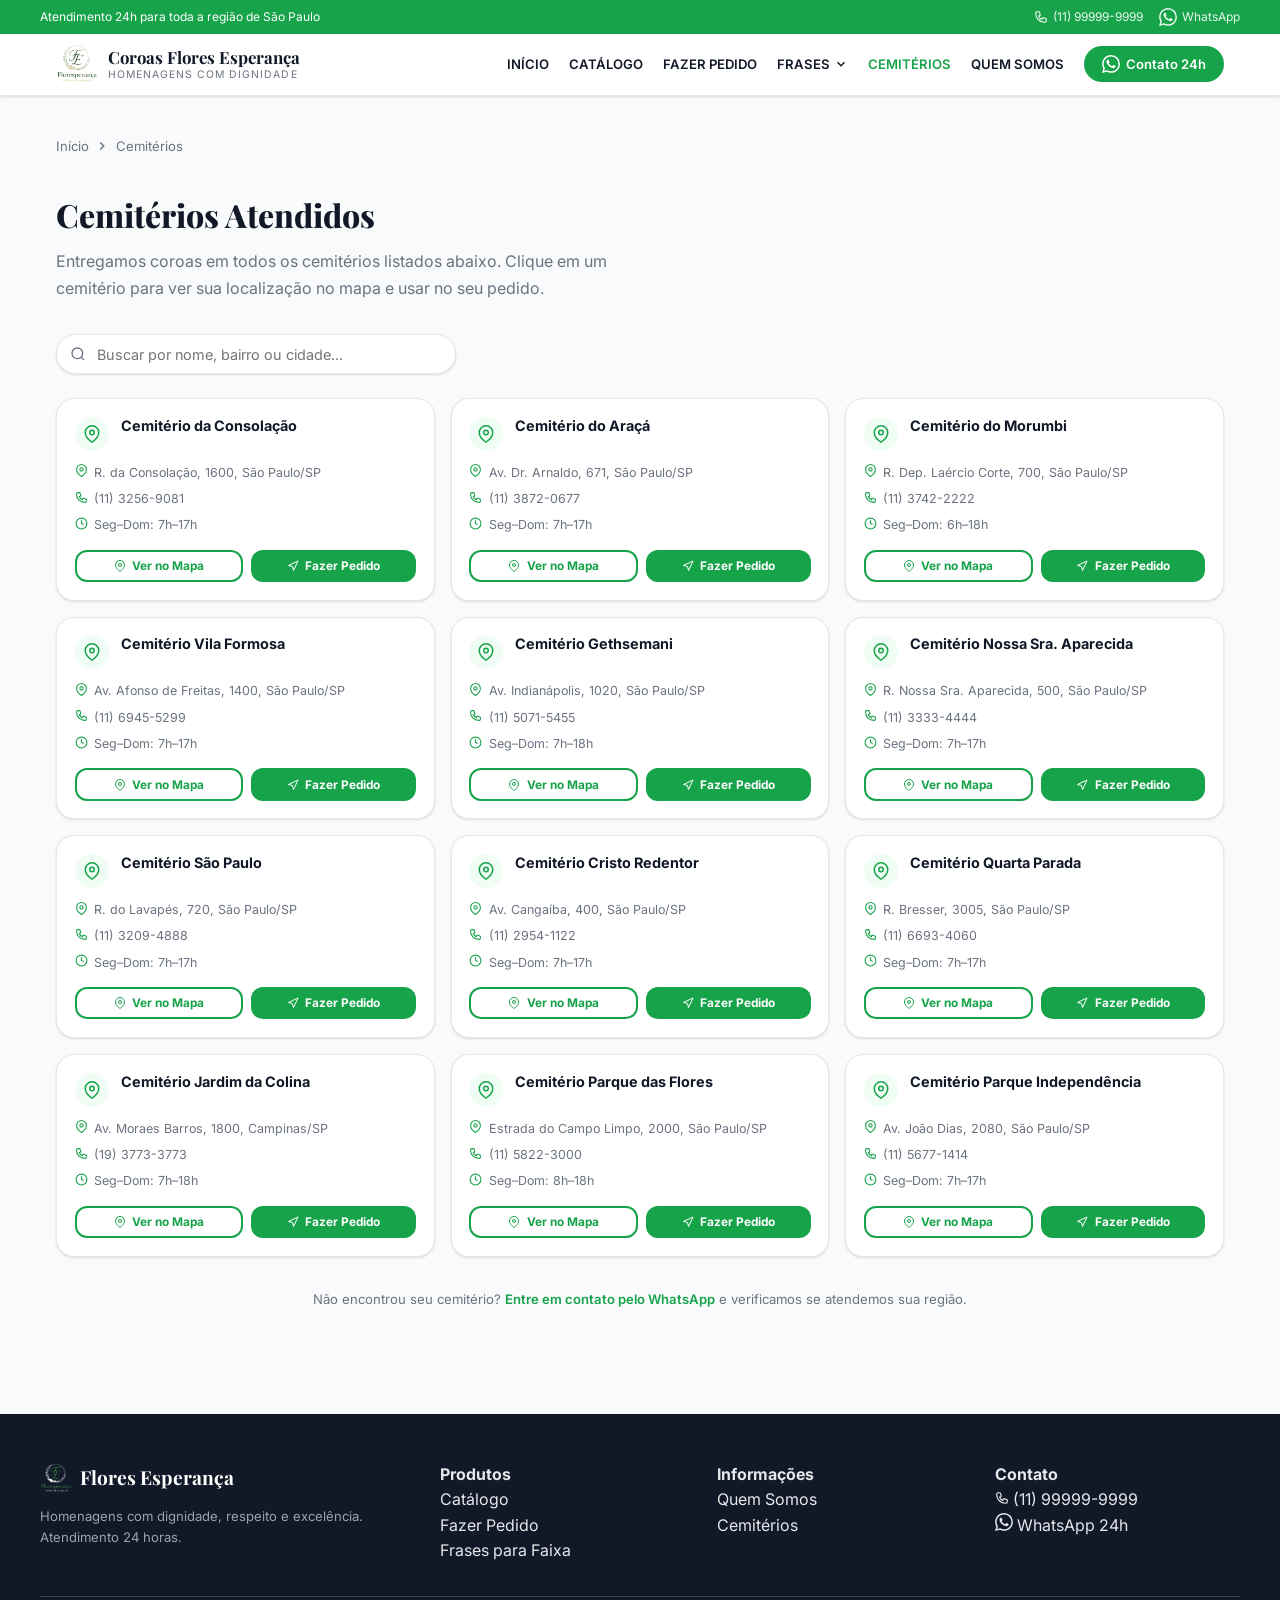
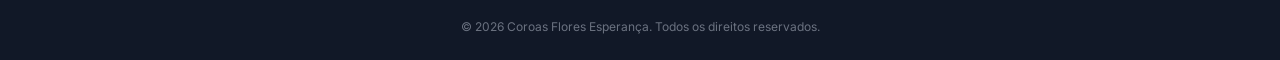
==== cemiterios.html @ cad9ffc0 "Add files via upload" ====
<!DOCTYPE html>
<html lang="pt-BR">
<head>
  <meta charset="UTF-8"/>
  <meta name="viewport" content="width=device-width, initial-scale=1.0"/>
  <title>Cemitérios Atendidos – Coroas Floresperança</title>
  <link rel="shortcut icon" href="./imagens/Logo.png" type="image/png"/>
  <link rel="stylesheet" href="./css/style.css"/>
</head>
<body>

<div id="header-placeholder"></div>

<main>
  <div class="cemiterios-page">
    <div class="breadcrumb">
      <a id="breadHome" href="#">Início</a>
      <svg viewBox="0 0 24 24" fill="none" stroke="currentColor" stroke-width="2.5"><polyline points="9 18 15 12 9 6"/></svg>
      <span>Cemitérios</span>
    </div>

    <h1 style="font-family:var(--font-serif);font-size:2rem;font-weight:800;margin-bottom:.5rem">Cemitérios Atendidos</h1>
    <p style="color:var(--muted);max-width:600px;margin-bottom:2rem;line-height:1.7">
      Entregamos coroas em todos os cemitérios listados abaixo. Clique em um cemitério para ver sua
      localização no mapa e usar no seu pedido.
    </p>

    <!-- Map panel (hidden until selected) -->
    <div class="cem-map-panel hidden" id="mapPanel">
      <div class="cem-map-panel__header">
        <div class="cem-map-panel__info">
          <svg viewBox="0 0 24 24" fill="none" stroke="currentColor" stroke-width="2"><path d="M21 10c0 7-9 13-9 13s-9-6-9-13a9 9 0 0118 0z"/><circle cx="12" cy="10" r="3"/></svg>
          <div>
            <strong id="mapName"></strong>
            <small id="mapAddr"></small>
          </div>
        </div>
        <div class="cem-map-panel__actions">
          <button id="mapOrderBtn" class="btn btn--primary btn--sm" style="display:none">Fazer Pedido</button>
          <button onclick="closeMap()" style="background:none;border:none;cursor:pointer;padding:.3rem;color:var(--muted);display:flex">
            <svg width="18" height="18" viewBox="0 0 24 24" fill="none" stroke="currentColor" stroke-width="2"><line x1="18" y1="6" x2="6" y2="18"/><line x1="6" y1="6" x2="18" y2="18"/></svg>
          </button>
        </div>
      </div>
      <iframe class="cem-map-iframe" id="mapIframe" title="Mapa" allowfullscreen loading="lazy"></iframe>
      <div class="cem-map-btns">
        <button id="mapOrderBtn2" class="btn btn--primary">
          <svg width="14" height="14" viewBox="0 0 24 24" fill="none" stroke="currentColor" stroke-width="2"><polygon points="3 11 22 2 13 21 11 13 3 11"/></svg>
          Fazer Pedido para Este Cemitério
        </button>
        <a id="mapGoogleBtn" href="#" target="_blank" rel="noreferrer" class="btn btn--outline">
          <svg width="14" height="14" viewBox="0 0 24 24" fill="none" stroke="currentColor" stroke-width="2"><path d="M21 10c0 7-9 13-9 13s-9-6-9-13a9 9 0 0118 0z"/><circle cx="12" cy="10" r="3"/></svg>
          Abrir no Google Maps
        </a>
      </div>
    </div>

    <div class="search-wrap" style="max-width:400px;margin-left:0;margin-bottom:1.5rem">
      <svg viewBox="0 0 24 24" fill="none" stroke="currentColor" stroke-width="2"><circle cx="11" cy="11" r="8"/><line x1="21" y1="21" x2="16.65" y2="16.65"/></svg>
      <input class="search-input" id="cemSearch" type="text" placeholder="Buscar por nome, bairro ou cidade..."/>
    </div>

    <div class="cem-grid" id="cemGrid"></div>

    <p style="text-align:center;color:var(--muted);font-size:.82rem;margin-top:2rem">
      Não encontrou seu cemitério?
      <a href="https://wa.me/5511999999999" target="_blank" rel="noreferrer" style="color:var(--primary);font-weight:600">Entre em contato pelo WhatsApp</a>
      e verificamos se atendemos sua região.
    </p>
  </div>
</main>

<div id="footer-placeholder"></div>

<script src="./js/data.js"></script>
<script src="./js/main.js"></script>
<script>
  let selectedCem = null;
  let searchQ = '';

  function renderCems() {
    const base = getBase();
    const q = searchQ.toLowerCase();
    const filtered = CEMETERIES.filter(c =>
      c.name.toLowerCase().includes(q) || c.address.toLowerCase().includes(q) || c.city.toLowerCase().includes(q)
    );
    const grid = document.getElementById('cemGrid');
    if (!filtered.length) { grid.innerHTML = `<p style="grid-column:1/-1;text-align:center;padding:3rem;color:var(--muted)">Nenhum cemitério encontrado.</p>`; return; }
    grid.innerHTML = filtered.map(c => `
      <div class="cem-card${selectedCem===c.id?' selected':''}" data-id="${c.id}">
        <div class="cem-card__top">
          <div class="cem-card__icon"><svg width="18" height="18" viewBox="0 0 24 24" fill="none" stroke="currentColor" stroke-width="2"><path d="M21 10c0 7-9 13-9 13s-9-6-9-13a9 9 0 0118 0z"/><circle cx="12" cy="10" r="3"/></svg></div>
          <div class="cem-card__name">${c.name}</div>
        </div>
        <ul class="cem-card__info">
          <li><svg width="13" height="13" viewBox="0 0 24 24" fill="none" stroke="currentColor" stroke-width="2"><path d="M21 10c0 7-9 13-9 13s-9-6-9-13a9 9 0 0118 0z"/><circle cx="12" cy="10" r="3"/></svg>${c.address}, ${c.city}/${c.state}</li>
          ${c.phone ? `<li><svg width="13" height="13" viewBox="0 0 24 24" fill="none" stroke="currentColor" stroke-width="2"><path d="M3 5a2 2 0 012-2h3.28a1 1 0 01.948.684l1.498 4.493a1 1 0 01-.502 1.21l-2.257 1.13a11.042 11.042 0 005.516 5.516l1.13-2.257a1 1 0 011.21-.502l4.493 1.498a1 1 0 01.684.948V19a2 2 0 01-2 2h-1C9.716 21 3 14.284 3 7V5z"/></svg>${c.phone}</li>` : ''}
          <li><svg width="13" height="13" viewBox="0 0 24 24" fill="none" stroke="currentColor" stroke-width="2"><circle cx="12" cy="12" r="10"/><polyline points="12 6 12 12 16 14"/></svg>${c.hours}</li>
        </ul>
        <div class="cem-card__actions">
          <button class="btn btn--outline btn--sm" onclick="selectCem(${c.id}, event)">
            <svg width="12" height="12" viewBox="0 0 24 24" fill="none" stroke="currentColor" stroke-width="2"><path d="M21 10c0 7-9 13-9 13s-9-6-9-13a9 9 0 0118 0z"/><circle cx="12" cy="10" r="3"/></svg>
            Ver no Mapa
          </button>
          <button class="btn btn--primary btn--sm" onclick="orderCem(${c.id}, event)">
            <svg width="12" height="12" viewBox="0 0 24 24" fill="none" stroke="currentColor" stroke-width="2"><polygon points="3 11 22 2 13 21 11 13 3 11"/></svg>
            Fazer Pedido
          </button>
        </div>
      </div>
    `).join('');
  }

  function cemLabel(c) { return `${c.name} - ${c.address}, ${c.city}/${c.state}`; }

  function selectCem(id, e) {
    if (e) e.stopPropagation();
    const c = CEMETERIES.find(x => x.id === id);
    if (!c) return;
    selectedCem = id;
    document.getElementById('mapName').textContent = c.name;
    document.getElementById('mapAddr').textContent = `${c.address}, ${c.city}/${c.state}`;
    document.getElementById('mapIframe').src = `https://maps.google.com/maps?q=${encodeURIComponent(c.mapQuery)}&output=embed&z=15`;
    const base = getBase();
    const orderUrl = `${base}pedido.html?cemiterio=${encodeURIComponent(cemLabel(c))}`;
    document.getElementById('mapOrderBtn').onclick = () => window.location.href = orderUrl;
    document.getElementById('mapOrderBtn2').onclick = () => window.location.href = orderUrl;
    document.getElementById('mapGoogleBtn').href = `https://www.google.com/maps/search/?api=1&query=${encodeURIComponent(c.mapQuery)}`;
    document.getElementById('mapPanel').classList.remove('hidden');
    document.getElementById('mapOrderBtn').style.display = '';
    window.scrollTo({ top: 0, behavior: 'smooth' });
    renderCems();
  }

  function orderCem(id, e) {
    if (e) e.stopPropagation();
    const c = CEMETERIES.find(x => x.id === id);
    if (!c) return;
    window.location.href = getBase() + `pedido.html?cemiterio=${encodeURIComponent(cemLabel(c))}`;
  }

  function closeMap() {
    selectedCem = null;
    document.getElementById('mapPanel').classList.add('hidden');
    document.getElementById('mapIframe').src = '';
    renderCems();
  }

  document.getElementById('cemSearch').addEventListener('input', e => {
    searchQ = e.target.value;
    renderCems();
  });

  document.getElementById('cemGrid').addEventListener('click', e => {
    const card = e.target.closest('.cem-card');
    if (card && !e.target.closest('button')) selectCem(+card.dataset.id);
  });

  document.addEventListener('DOMContentLoaded', () => {
    document.getElementById('breadHome').href = getBase() + 'index.html';
    renderCems();
  });
</script>
</body>
</html>
---- css/style.css ----
/* ─── IMPORTS ─────────────────────────────────────────── */
@import url('https://fonts.googleapis.com/css2?family=Inter:wght@400;500;600;700&family=Playfair+Display:wght@700;800&display=swap');

/* ─── VARIABLES ───────────────────────────────────────── */
:root {
  --primary:     #16a34a;
  --primary-dk:  #15803d;
  --primary-lt:  #22c55e;
  --primary-bg:  #f0fdf4;
  --primary-br:  #bbf7d0;
  --wapp:        #25d366;
  --wapp-dk:     #20bd5a;
  --text:        #111827;
  --muted:       #6b7280;
  --border:      #e5e7eb;
  --bg:          #f9fafb;
  --white:       #ffffff;
  --red:         #dc2626;
  --shadow-sm:   0 1px 3px rgba(0,0,0,.08),0 1px 2px rgba(0,0,0,.05);
  --shadow:      0 4px 6px rgba(0,0,0,.07),0 2px 4px rgba(0,0,0,.06);
  --shadow-lg:   0 10px 15px rgba(0,0,0,.07),0 4px 6px rgba(0,0,0,.06);
  --radius:      12px;
  --radius-lg:   18px;
  --radius-full: 9999px;
  --font-sans:   'Inter', sans-serif;
  --font-serif:  'Playfair Display', serif;
  --transition:  .18s ease;
}

/* ─── RESET ───────────────────────────────────────────── */
*, *::before, *::after { box-sizing: border-box; margin: 0; padding: 0; }
html { scroll-behavior: smooth; }
body { font-family: var(--font-sans); color: var(--text); background: var(--bg); line-height: 1.6; }
a { color: inherit; text-decoration: none; }
img { display: block; max-width: 100%; }
button, input, select, textarea { font-family: inherit; }
ul, ol { list-style: none; }

/* ─── TOPBAR ──────────────────────────────────────────── */
.topbar {
  background: var(--primary);
  color: #fff;
  font-size: .75rem;
  padding: .45rem 1rem;
}
.topbar__inner {
  max-width: 1200px;
  margin: 0 auto;
  display: flex;
  justify-content: space-between;
  align-items: center;
  gap: .5rem;
  flex-wrap: wrap;
}
.topbar__links { display: flex; gap: 1rem; align-items: center; }
.topbar__links a { display: flex; align-items: center; gap: .3rem; opacity: .9; }
.topbar__links a:hover { opacity: 1; text-decoration: underline; }

/* ─── HEADER / NAV ────────────────────────────────────── */
.site-header {
  position: sticky;
  top: 0;
  z-index: 100;
  background: rgba(255,255,255,.97);
  backdrop-filter: blur(8px);
  border-bottom: 1px solid var(--border);
  box-shadow: var(--shadow-sm);
}
.header__inner {
  max-width: 1200px;
  margin: 0 auto;
  padding: .6rem 1rem;
  display: flex;
  align-items: center;
  justify-content: space-between;
  gap: 1rem;
}
.brand {
  display: flex;
  align-items: center;
  gap: .6rem;
  flex-shrink: 0;
}
.brand img { width: 42px; height: 42px; transition: transform var(--transition); }
.brand:hover img { transform: scale(1.08); }
.brand__text { line-height: 1.25; }
.brand__name { font-family: var(--font-serif); font-weight: 700; font-size: 1.05rem; color: var(--text); }
.brand__tagline { font-size: .65rem; color: var(--muted); text-transform: uppercase; letter-spacing: .1em; }

/* Desktop nav */
.nav-desktop { display: flex; align-items: center; gap: 1.25rem; }
.nav-link {
  font-size: .82rem;
  font-weight: 600;
  color: var(--text);
  transition: color var(--transition);
  white-space: nowrap;
}
.nav-link:hover, .nav-link.active { color: var(--primary); }
.nav-link--btn {
  background: var(--primary);
  color: #fff !important;
  padding: .45rem 1.1rem;
  border-radius: var(--radius-full);
  display: flex;
  align-items: center;
  gap: .4rem;
  transition: background var(--transition);
}
.nav-link--btn:hover { background: var(--primary-dk); }

/* Frases dropdown trigger */
.nav-dropdown { position: relative; }
.nav-dropdown__trigger {
  display: flex;
  align-items: center;
  gap: .3rem;
  font-size: .82rem;
  font-weight: 600;
  color: var(--text);
  cursor: pointer;
  background: none;
  border: none;
  padding: 0;
  transition: color var(--transition);
}
.nav-dropdown__trigger:hover { color: var(--primary); }
.nav-dropdown__trigger svg { transition: transform var(--transition); }
.nav-dropdown:hover .nav-dropdown__trigger svg { transform: rotate(180deg); color: var(--primary); }
.nav-dropdown:hover .nav-dropdown__trigger { color: var(--primary); }

/* Frases mega-menu */
.frases-mega {
  position: absolute;
  top: calc(100% + .75rem);
  left: 50%;
  transform: translateX(-50%);
  width: 680px;
  background: var(--white);
  border: 1px solid var(--border);
  border-radius: var(--radius-lg);
  box-shadow: var(--shadow-lg);
  opacity: 0;
  visibility: hidden;
  transition: opacity var(--transition), visibility var(--transition);
  overflow: hidden;
}
.nav-dropdown:hover .frases-mega { opacity: 1; visibility: visible; }
.frases-mega__header {
  display: flex;
  justify-content: space-between;
  align-items: center;
  padding: .75rem 1.25rem;
  background: var(--primary-bg);
  border-bottom: 1px solid var(--border);
}
.frases-mega__header strong { font-size: .85rem; color: var(--text); }
.frases-mega__header a { font-size: .78rem; color: var(--primary); font-weight: 600; }
.frases-mega__grid {
  display: grid;
  grid-template-columns: 1fr 1fr;
  divide: var(--border);
}
.frases-mega__col { padding: .9rem 1.1rem; border-right: 1px solid var(--border); }
.frases-mega__col:last-child { border-right: none; }
.frases-mega__cat { font-size: .68rem; font-weight: 700; color: var(--primary); text-transform: uppercase; letter-spacing: .08em; margin-bottom: .5rem; }
.frases-mega__item {
  font-size: .73rem;
  color: var(--text);
  background: var(--bg);
  border-radius: 8px;
  padding: .5rem .75rem;
  margin-bottom: .4rem;
  cursor: pointer;
  line-height: 1.4;
  font-style: italic;
  transition: background var(--transition), color var(--transition);
  display: -webkit-box;
  -webkit-line-clamp: 2;
  -webkit-box-orient: vertical;
  overflow: hidden;
}
.frases-mega__item:hover { background: var(--primary-bg); color: var(--primary); }
.frases-mega__footer {
  padding: .65rem 1.25rem;
  border-top: 1px solid var(--border);
  background: var(--bg);
  text-align: center;
}
.frases-mega__footer a { font-size: .82rem; font-weight: 700; color: var(--primary); }
.frases-mega__footer a:hover { text-decoration: underline; }

/* Mobile burger */
.burger {
  display: none;
  background: none;
  border: none;
  cursor: pointer;
  flex-direction: column;
  gap: 5px;
  padding: .4rem;
}
.burger span { display: block; width: 24px; height: 2px; background: var(--text); border-radius: 2px; transition: all .25s; }
.burger.open span:nth-child(1) { transform: translateY(7px) rotate(45deg); }
.burger.open span:nth-child(2) { opacity: 0; }
.burger.open span:nth-child(3) { transform: translateY(-7px) rotate(-45deg); }

/* Mobile nav */
.nav-mobile {
  display: none;
  flex-direction: column;
  padding: .5rem 1rem 1rem;
  border-top: 1px solid var(--border);
  background: var(--white);
  box-shadow: var(--shadow);
}
.nav-mobile.open { display: flex; }
.nav-mobile a {
  padding: .8rem .5rem;
  font-size: .9rem;
  font-weight: 600;
  color: var(--text);
  border-bottom: 1px solid var(--border);
  transition: color var(--transition);
}
.nav-mobile a:hover, .nav-mobile a.active { color: var(--primary); }
.nav-mobile .wapp-btn {
  margin-top: .75rem;
  background: var(--wapp);
  color: #fff !important;
  text-align: center;
  padding: .8rem;
  border-radius: var(--radius);
  font-weight: 700;
  display: flex;
  align-items: center;
  justify-content: center;
  gap: .5rem;
  border-bottom: none;
}

/* ─── FOOTER ──────────────────────────────────────────── */
.site-footer { background: #111827; color: #e5e7eb; padding: 3rem 1rem 1.5rem; margin-top: 4rem; }
.footer__grid { max-width: 1200px; margin: 0 auto; display: grid; grid-template-columns: 1.5fr 1fr 1fr 1fr; gap: 2rem; }
.footer__brand { display: flex; align-items: center; gap: .5rem; margin-bottom: .75rem; }
.footer__brand span { font-family: var(--font-serif); font-size: 1.2rem; font-weight: 700; color: #fff; }
.footer__desc { font-size: .82rem; color: #9ca3af; line-height: 1.6; }
.footer h4 { color: #fff; font-size: .9rem; font-weight: 700; margin-bottom: .9rem; }
.footer ul { display: flex; flex-direction: column; gap: .5rem; }
.footer ul a { font-size: .83rem; color: #9ca3af; transition: color var(--transition); }
.footer ul a:hover { color: #fff; }
.footer ul li { display: flex; align-items: center; gap: .4rem; }
.footer__bottom { max-width: 1200px; margin: 2rem auto 0; padding-top: 1.25rem; border-top: 1px solid #374151; text-align: center; font-size: .75rem; color: #6b7280; }

/* ─── HERO ────────────────────────────────────────────── */
.hero {
  background: linear-gradient(135deg, var(--primary), var(--primary-dk));
  color: #fff;
  padding: 0.5rem 1rem;
  text-align: center;
}
.hero__tag { font-size: .72rem; font-weight: 600; text-transform: uppercase; letter-spacing: .15em; color: #a7f3d0; margin-bottom: .75rem; }
.hero h1 { font-family: var(--font-serif); font-size: clamp(1.8rem, 5vw, 3.2rem); font-weight: 800; margin-bottom: 1rem; line-height: 1.2; max-width: 700px; margin-left: auto; margin-right: auto; }
.hero p { color: #d1fae5; font-size: 1rem; max-width: 560px; margin: 0 auto 2rem; line-height: 1.7; }
.hero__actions { display: flex; flex-wrap: wrap; gap: .75rem; justify-content: center; }

/* ─── BUTTONS ─────────────────────────────────────────── */
.btn {
  display: inline-flex;
  align-items: center;
  justify-content: center;
  gap: .4rem;
  padding: .7rem 1.6rem;
  border-radius: var(--radius-full);
  font-size: .9rem;
  font-weight: 700;
  cursor: pointer;
  border: none;
  transition: all var(--transition);
  white-space: nowrap;
}
.btn--primary { background: var(--primary); color: #fff; }
.btn--primary:hover { background: var(--primary-dk); transform: translateY(-1px); }
.btn--white { background: #fff; color: var(--primary); }
.btn--white:hover { background: #f0fdf4; transform: translateY(-1px); }
.btn--wapp { background: var(--wapp); color: #fff; box-shadow: 0 4px 14px rgba(37,211,102,.35); }
.btn--wapp:hover { background: var(--wapp-dk); transform: translateY(-1px); }
.btn--outline { background: transparent; color: var(--primary); border: 2px solid var(--primary); }
.btn--outline:hover { background: var(--primary-bg); }
.btn--sm { padding: .45rem 1rem; font-size: .8rem; border-radius: var(--radius); }
.btn--ghost { background: transparent; color: var(--muted); }
.btn--ghost:hover { background: var(--bg); color: var(--text); }
.btn--full { width: 100%; border-radius: var(--radius); }
.btn--lg { padding: .9rem 2rem; font-size: 1rem; }

/* ─── FEATURES BAR ────────────────────────────────────── */
.features-bar { background: var(--white); border-bottom: 1px solid var(--border); padding: 1.25rem 1rem; box-shadow: var(--shadow-sm); }
.features-bar__grid { max-width: 1200px; margin: 0 auto; display: grid; grid-template-columns: repeat(4, 1fr); gap: 1rem; }
.feature-item { display: flex; align-items: center; gap: .75rem; }
.feature-item__icon { background: var(--primary-bg); padding: .55rem; border-radius: var(--radius-full); color: var(--primary); flex-shrink: 0; display: flex; }
.feature-item__icon svg { width: 18px; height: 18px; }
.feature-item strong { font-size: .83rem; display: block; color: var(--text); }
.feature-item span { font-size: .72rem; color: var(--muted); }

/* ─── CATALOG ─────────────────────────────────────────── */
.catalog { max-width: 1200px; margin: 0 auto; padding: 3rem 1rem; }
.section-title { font-family: var(--font-serif); font-size: 1.8rem; font-weight: 800; color: var(--text); margin-bottom: .4rem; text-align: center; }
.section-subtitle { color: var(--muted); font-size: .9rem; text-align: center; margin-bottom: 2rem; }

/* Search */
.search-wrap { position: relative; max-width: 380px; margin: 0 auto 1.5rem; }
.search-wrap svg { position: absolute; left: .9rem; top: 50%; transform: translateY(-50%); color: var(--muted); width: 16px; height: 16px; pointer-events: none; }
.search-input { width: 100%; padding: .65rem 1rem .65rem 2.5rem; border: 1px solid var(--border); border-radius: var(--radius-full); font-size: .9rem; background: var(--white); outline: none; transition: border-color var(--transition); box-shadow: var(--shadow-sm); }
.search-input:focus { border-color: var(--primary); }

/* Category pills */
.cat-pills { display: flex; flex-wrap: wrap; gap: .5rem; justify-content: center; margin-bottom: 2rem; }
.cat-pill {
  padding: .4rem 1.1rem;
  border-radius: var(--radius-full);
  font-size: .78rem;
  font-weight: 700;
  border: 1.5px solid var(--border);
  background: var(--white);
  color: var(--text);
  cursor: pointer;
  transition: all var(--transition);
}
.cat-pill:hover { border-color: var(--primary); color: var(--primary); }
.cat-pill.active { background: var(--primary); color: #fff; border-color: var(--primary); box-shadow: var(--shadow-sm); }

/* Product grid */
.products-grid { display: grid; grid-template-columns: repeat(4, 1fr); gap: 1rem; }

/* Product card */
.product-card {
  background: var(--white);
  border: 1px solid var(--border);
  border-radius: var(--radius);
  overflow: hidden;
  box-shadow: var(--shadow-sm);
  transition: transform var(--transition), box-shadow var(--transition);
  display: flex;
  flex-direction: column;
  cursor: pointer;
}
.product-card:hover { transform: translateY(-3px); box-shadow: var(--shadow); }
.product-card__img { position: relative; aspect-ratio: 4/3; overflow: hidden; background: #e5e7eb; }
.product-card__img img { width: 100%; height: 100%; object-fit: cover; transition: transform .5s ease; }
.product-card:hover .product-card__img img { transform: scale(1.07); }
.product-card__badges { position: absolute; top: .5rem; left: .5rem; display: flex; flex-direction: column; gap: .3rem; }
.badge { display: inline-block; padding: .15rem .5rem; border-radius: 6px; font-size: .65rem; font-weight: 700; }
.badge--primary { background: var(--primary); color: #fff; }
.badge--red { background: var(--red); color: #fff; }
.product-card__body { padding: .75rem; flex: 1; display: flex; flex-direction: column; }
.product-card__stars { display: flex; align-items: center; gap: .2rem; margin-bottom: .3rem; font-size: .7rem; color: var(--muted); }
.stars { display: flex; gap: 1px; }
.star { width: 10px; height: 10px; fill: #fbbf24; color: #fbbf24; }
.star--half { fill: #fde68a; }
.product-card__name { font-family: var(--font-serif); font-weight: 700; font-size: .9rem; color: var(--text); margin-bottom: .25rem; line-height: 1.3; }
.product-card__desc { font-size: .72rem; color: var(--muted); line-height: 1.4; display: -webkit-box; -webkit-line-clamp: 2; -webkit-box-orient: vertical; overflow: hidden; flex: 1; margin-bottom: .5rem; }
.product-card__footer { display: flex; align-items: flex-end; justify-content: space-between; margin-top: auto; }
.product-card__price-old { font-size: .7rem; color: var(--muted); text-decoration: line-through; }
.product-card__price { font-size: 1rem; font-weight: 700; color: var(--primary); }
.product-card__more { background: var(--primary-bg); color: var(--primary); font-size: .68rem; font-weight: 700; padding: .35rem .65rem; border-radius: var(--radius-full); display: flex; align-items: center; gap: .2rem; transition: all var(--transition); }
.product-card:hover .product-card__more { background: var(--primary); color: #fff; }

/* ─── CTA BOX ─────────────────────────────────────────── */
.cta-box { background: var(--primary-bg); border: 1px solid var(--primary-br); border-radius: var(--radius-lg); padding: 2.5rem; text-align: center; margin-top: 3rem; }
.cta-box h3 { font-family: var(--font-serif); font-size: 1.4rem; margin-bottom: .5rem; }
.cta-box p { color: var(--muted); font-size: .9rem; margin-bottom: 1.5rem; }
.cta-box__btns { display: flex; flex-wrap: wrap; gap: .75rem; justify-content: center; }

/* ─── PAGE HERO / INNER HERO ──────────────────────────── */
.page-hero { background: linear-gradient(135deg, var(--primary), var(--primary-dk)); color: #fff; padding: 2.5rem 1rem; text-align: center; }
.page-hero h1 { font-family: var(--font-serif); font-size: 2rem; font-weight: 800; margin-bottom: .5rem; }
.page-hero p { color: #d1fae5; font-size: .95rem; max-width: 560px; margin: 0 auto; }

/* ─── BREADCRUMB ──────────────────────────────────────── */
.breadcrumb { display: flex; align-items: center; gap: .4rem; font-size: .82rem; color: var(--muted); margin-bottom: 2rem; flex-wrap: wrap; }
.breadcrumb a:hover { color: var(--primary); }
.breadcrumb svg { width: 14px; height: 14px; }

/* ─── FRASES PAGE ─────────────────────────────────────── */
.frases-page { max-width: 1100px; margin: 0 auto; padding: 2.5rem 1rem; }
.frases-grid { display: grid; grid-template-columns: 1fr 1fr; gap: 1rem; }
.frase-card {
  background: var(--white);
  border: 1px solid var(--border);
  border-radius: var(--radius-lg);
  padding: 1.1rem;
  box-shadow: var(--shadow-sm);
  display: flex;
  flex-direction: column;
  gap: .9rem;
  transition: box-shadow var(--transition);
}
.frase-card:hover { box-shadow: var(--shadow); }
.frase-card__top { display: flex; align-items: flex-start; justify-content: space-between; gap: .5rem; }
.frase-card__quote { background: var(--primary-bg); color: var(--primary); border-radius: var(--radius-full); padding: .35rem; flex-shrink: 0; display: flex; }
.frase-card__quote svg { width: 16px; height: 16px; }
.frase-card__badge { font-size: .68rem; font-weight: 700; padding: .25rem .65rem; border-radius: var(--radius-full); border: 1px solid; }
.badge-religiosas { background: #f3e8ff; color: #7e22ce; border-color: #e9d5ff; }
.badge-familia { background: #fff1f2; color: #be123c; border-color: #fecdd3; }
.badge-amigos { background: #eff6ff; color: #1d4ed8; border-color: #bfdbfe; }
.badge-profissional { background: #fffbeb; color: #b45309; border-color: #fde68a; }
.badge-poeticas { background: #f0fdfa; color: #0f766e; border-color: #99f6e4; }
.frase-card__text { font-size: .82rem; color: var(--text); line-height: 1.6; font-style: italic; flex: 1; }
.frase-card__actions { display: flex; gap: .5rem; padding-top: .6rem; border-top: 1px solid var(--border); }
.frase-card__actions .btn { flex: 1; font-size: .75rem; }

/* ─── CEMITERIOS PAGE ─────────────────────────────────── */
.cemiterios-page { max-width: 1200px; margin: 0 auto; padding: 2.5rem 1rem; }
.cem-map-panel {
  background: var(--white);
  border: 1px solid var(--primary-br);
  border-radius: var(--radius-lg);
  overflow: hidden;
  box-shadow: var(--shadow);
  margin-bottom: 2rem;
}
.cem-map-panel__header {
  display: flex;
  align-items: center;
  justify-content: space-between;
  padding: .9rem 1.25rem;
  background: var(--primary-bg);
  border-bottom: 1px solid var(--border);
  gap: 1rem;
}
.cem-map-panel__info { display: flex; align-items: center; gap: .75rem; }
.cem-map-panel__info svg { color: var(--primary); width: 20px; height: 20px; }
.cem-map-panel__info strong { font-size: .95rem; }
.cem-map-panel__info small { color: var(--muted); font-size: .8rem; }
.cem-map-panel__actions { display: flex; gap: .5rem; align-items: center; }
.cem-map-iframe { width: 100%; height: 320px; border: none; display: block; }
.cem-map-btns { display: flex; gap: .75rem; padding: 1rem; border-top: 1px solid var(--border); flex-wrap: wrap; }
.cem-map-btns .btn { flex: 1; min-width: 160px; }
.cem-grid { display: grid; grid-template-columns: repeat(3, 1fr); gap: 1rem; }
.cem-card {
  background: var(--white);
  border: 1.5px solid var(--border);
  border-radius: var(--radius-lg);
  padding: 1.1rem;
  box-shadow: var(--shadow-sm);
  cursor: pointer;
  transition: all var(--transition);
}
.cem-card:hover { border-color: var(--primary); box-shadow: var(--shadow); }
.cem-card.selected { border-color: var(--primary); background: var(--primary-bg); box-shadow: 0 0 0 1px var(--primary); }
.cem-card__top { display: flex; align-items: flex-start; gap: .75rem; margin-bottom: .75rem; }
.cem-card__icon { background: var(--primary-bg); color: var(--primary); border-radius: var(--radius-full); padding: .5rem; flex-shrink: 0; display: flex; transition: all var(--transition); }
.cem-card__icon svg { width: 18px; height: 18px; }
.cem-card.selected .cem-card__icon { background: var(--primary); color: #fff; }
.cem-card__name { font-weight: 700; font-size: .9rem; line-height: 1.3; color: var(--text); }
.cem-card__info { display: flex; flex-direction: column; gap: .4rem; font-size: .78rem; color: var(--muted); margin-bottom: .9rem; }
.cem-card__info li { display: flex; align-items: flex-start; gap: .4rem; }
.cem-card__info svg { width: 13px; height: 13px; color: var(--primary); flex-shrink: 0; margin-top: .1rem; }
.cem-card__actions { display: flex; gap: .5rem; }
.cem-card__actions .btn { flex: 1; font-size: .74rem; }
.hidden { display: none !important; }

/* ─── ORDER FORM ──────────────────────────────────────── */
.order-page { max-width: 1100px; margin: 0 auto; padding: 2.5rem 1rem; }
.order-grid { display: grid; grid-template-columns: 1fr 340px; gap: 2rem; align-items: start; }
.form-card { background: var(--white); border: 1px solid var(--border); border-radius: var(--radius-lg); padding: 1.5rem; margin-bottom: 1.25rem; box-shadow: var(--shadow-sm); }
.step-header { display: flex; align-items: center; gap: .75rem; margin-bottom: 1.25rem; }
.step-num { background: var(--primary); color: #fff; width: 32px; height: 32px; border-radius: 50%; display: flex; align-items: center; justify-content: center; font-weight: 700; font-size: .85rem; flex-shrink: 0; }
.step-title { font-size: 1rem; font-weight: 700; }
/* Products in form */
.form-products { display: grid; grid-template-columns: 1fr 1fr; gap: .65rem; }
.form-product {
  display: flex;
  align-items: center;
  gap: .65rem;
  padding: .75rem;
  border: 1.5px solid var(--border);
  border-radius: var(--radius);
  cursor: pointer;
  transition: all var(--transition);
  background: var(--white);
}
.form-product:hover { border-color: var(--primary); }
.form-product.selected { border-color: var(--primary); background: var(--primary-bg); box-shadow: 0 0 0 1px var(--primary); }
.form-product input[type=radio] { display: none; }
.form-product img { width: 52px; height: 52px; object-fit: cover; border-radius: 8px; flex-shrink: 0; }
.form-product__name { font-weight: 600; font-size: .82rem; line-height: 1.3; }
.form-product__desc { font-size: .7rem; color: var(--muted); margin: .2rem 0; display: -webkit-box; -webkit-line-clamp: 1; -webkit-box-orient: vertical; overflow: hidden; }
.form-product__price { font-weight: 700; font-size: .85rem; color: var(--primary); }
/* Sizes */
.form-sizes { display: grid; grid-template-columns: repeat(3, 1fr); gap: .75rem; }
.form-size {
  border: 1.5px solid var(--border);
  border-radius: var(--radius);
  padding: .9rem .5rem;
  text-align: center;
  cursor: pointer;
  transition: all var(--transition);
}
.form-size:hover { border-color: var(--primary); }
.form-size.selected { border-color: var(--primary); background: var(--primary-bg); box-shadow: 0 0 0 1px var(--primary); }
.form-size input[type=radio] { display: none; }
.form-size__letter { font-size: 1.5rem; font-weight: 700; color: var(--text); }
.form-size.selected .form-size__letter { color: var(--primary); }
.form-size__dim { font-size: .72rem; color: var(--muted); }
.form-size__addon { font-size: .8rem; font-weight: 600; color: var(--muted); margin-top: .2rem; }
.form-size.selected .form-size__addon { color: var(--primary); }
/* Form fields */
.field-group { margin-bottom: 1.1rem; }
.field-group label { display: block; font-size: .82rem; font-weight: 600; margin-bottom: .4rem; }
.field-group input, .field-group select, .field-group textarea {
  width: 100%;
  padding: .65rem .9rem;
  border: 1.5px solid var(--border);
  border-radius: var(--radius);
  font-size: .9rem;
  background: var(--white);
  outline: none;
  transition: border-color var(--transition);
  color: var(--text);
}
.field-group input:focus, .field-group select:focus, .field-group textarea:focus { border-color: var(--primary); }
.field-group textarea { resize: vertical; min-height: 80px; }
.field-group--search { position: relative; }
.field-group--search svg { position: absolute; left: .9rem; top: .8rem; color: var(--muted); width: 16px; height: 16px; pointer-events: none; }
.field-group--search input { padding-left: 2.5rem; padding-right: 2.5rem; }
.field-group--search .field-clear { position: absolute; right: .7rem; top: .7rem; background: none; border: none; cursor: pointer; color: var(--muted); display: flex; }
.autocomplete-list {
  position: absolute;
  top: 100%;
  left: 0;
  right: 0;
  background: var(--white);
  border: 1px solid var(--border);
  border-radius: var(--radius);
  box-shadow: var(--shadow-lg);
  max-height: 220px;
  overflow-y: auto;
  z-index: 50;
  margin-top: .25rem;
}
.autocomplete-item {
  display: flex;
  align-items: flex-start;
  gap: .5rem;
  padding: .75rem 1rem;
  cursor: pointer;
  border-bottom: 1px solid var(--border);
  transition: background var(--transition);
}
.autocomplete-item:last-child { border-bottom: none; }
.autocomplete-item:hover { background: var(--primary-bg); }
.autocomplete-item svg { color: var(--primary); width: 14px; height: 14px; flex-shrink: 0; margin-top: .15rem; }
.autocomplete-item strong { font-size: .83rem; display: block; }
.autocomplete-item small { font-size: .72rem; color: var(--muted); }
.grid-2 { display: grid; grid-template-columns: 1fr 1fr; gap: 1rem; }
.schedule-box { background: var(--bg); border: 1px solid var(--border); border-radius: var(--radius); padding: 1rem; margin-bottom: .75rem; }
.schedule-box__title { display: flex; align-items: center; gap: .5rem; font-size: .85rem; font-weight: 700; margin-bottom: .85rem; }
.schedule-box__title svg { color: var(--primary); width: 16px; height: 16px; }
/* Frase picker */
.frase-picker-btn {
  display: flex;
  align-items: center;
  gap: .4rem;
  font-size: .78rem;
  font-weight: 600;
  color: var(--primary);
  background: none;
  border: none;
  cursor: pointer;
  padding: .3rem 0;
  margin-top: .35rem;
}
.frase-picker-btn:hover { text-decoration: underline; }
.frase-picker-btn svg { width: 14px; height: 14px; }
.frase-picker-panel {
  border: 1.5px solid var(--primary-br);
  border-radius: var(--radius);
  background: var(--white);
  box-shadow: var(--shadow-lg);
  overflow: hidden;
  margin-top: .5rem;
  display: none;
}
.frase-picker-panel.open { display: block; }
.frase-picker-cats { display: flex; gap: .4rem; padding: .65rem .9rem; border-bottom: 1px solid var(--border); background: var(--primary-bg); flex-wrap: wrap; }
.frase-picker-cats button {
  padding: .25rem .75rem;
  border-radius: var(--radius-full);
  font-size: .7rem;
  font-weight: 700;
  border: 1.5px solid var(--border);
  background: var(--white);
  color: var(--text);
  cursor: pointer;
  transition: all var(--transition);
}
.frase-picker-cats button.active { background: var(--primary); color: #fff; border-color: var(--primary); }
.frase-picker-list { max-height: 200px; overflow-y: auto; }
.frase-picker-list button {
  width: 100%;
  text-align: left;
  padding: .6rem 1rem;
  font-size: .75rem;
  color: var(--text);
  background: none;
  border: none;
  border-bottom: 1px solid var(--border);
  cursor: pointer;
  line-height: 1.4;
  font-style: italic;
  transition: background var(--transition);
}
.frase-picker-list button:last-child { border-bottom: none; }
.frase-picker-list button:hover { background: var(--primary-bg); color: var(--primary); }
/* Order summary */
.order-summary {
  background: var(--white);
  border: 1px solid var(--primary-br);
  border-radius: var(--radius-lg);
  padding: 1.5rem;
  position: sticky;
  top: 90px;
  box-shadow: var(--shadow-sm);
}
.order-summary h3 { font-size: 1rem; font-weight: 700; margin-bottom: 1.25rem; }
.summary-product { display: flex; gap: .75rem; margin-bottom: 1rem; }
.summary-product img { width: 60px; height: 60px; object-fit: cover; border-radius: 8px; flex-shrink: 0; }
.summary-product__name { font-weight: 600; font-size: .85rem; }
.summary-product__size { font-size: .75rem; color: var(--muted); }
.summary-info { font-size: .78rem; color: var(--muted); background: var(--bg); border-radius: 8px; padding: .5rem .75rem; margin-bottom: .4rem; display: flex; align-items: flex-start; gap: .4rem; }
.summary-info svg { color: var(--primary); width: 13px; height: 13px; flex-shrink: 0; margin-top: .15rem; }
.summary-divider { border: none; border-top: 1px solid var(--border); margin: 1rem 0; }
.summary-row { display: flex; justify-content: space-between; font-size: .85rem; margin-bottom: .4rem; color: var(--muted); }
.summary-row.total { font-weight: 700; font-size: 1rem; color: var(--text); margin-top: .4rem; padding-top: .4rem; border-top: 1px solid var(--border); }
.summary-row.total .price { color: var(--primary); }
.summary-free { color: var(--primary); font-weight: 700; }
.summary-frase { background: var(--primary-bg); border: 1px solid var(--primary-br); border-radius: 8px; padding: .65rem .75rem; font-size: .78rem; margin-top: .75rem; }
.summary-frase small { color: var(--muted); font-weight: 600; display: block; margin-bottom: .2rem; }
.summary-frase p { font-style: italic; color: var(--text); }
.wapp-submit { width: 100%; padding: 1rem; font-size: 1rem; font-weight: 700; background: var(--wapp); color: #fff; border: none; border-radius: var(--radius); cursor: pointer; display: flex; align-items: center; justify-content: center; gap: .5rem; margin-top: 1rem; box-shadow: 0 4px 14px rgba(37,211,102,.35); transition: all var(--transition); }
.wapp-submit:hover { background: var(--wapp-dk); transform: translateY(-1px); }
.wapp-submit:disabled { opacity: .5; cursor: not-allowed; transform: none; }
.submit-note { font-size: .72rem; color: var(--muted); text-align: center; margin-top: .5rem; }
.submit-checks { display: flex; flex-direction: column; gap: .3rem; margin-top: .75rem; }
.submit-check { display: flex; align-items: center; gap: .4rem; font-size: .75rem; color: var(--muted); }
.submit-check svg { color: var(--primary); width: 13px; height: 13px; flex-shrink: 0; }
.alert-success { background: #f0fdf4; border: 1px solid #bbf7d0; border-radius: var(--radius); padding: 1rem 1.25rem; display: flex; align-items: flex-start; gap: .75rem; margin-bottom: 1.5rem; }
.alert-success__icon { background: var(--primary); border-radius: 50%; padding: .35rem; display: flex; flex-shrink: 0; }
.alert-success__icon svg { color: #fff; width: 16px; height: 16px; }
.alert-success strong { display: block; color: #15803d; font-size: .95rem; margin-bottom: .2rem; }
.alert-success p { font-size: .82rem; color: #166534; }

/* ─── PRODUCT PAGE ────────────────────────────────────── */
.product-page { max-width: 1100px; margin: 0 auto; padding: 2.5rem 1rem; }
.product-layout { display: grid; grid-template-columns: 1fr 1fr; gap: 2.5rem; align-items: start; }
.product-img-main { position: relative; border-radius: var(--radius-lg); overflow: hidden; border: 1px solid var(--border); box-shadow: var(--shadow-sm); background: #e5e7eb; aspect-ratio: 1; }
.product-img-main img { width: 100%; height: 100%; object-fit: cover; transition: transform .5s ease; }
.product-img-main:hover img { transform: scale(1.04); }
.product-img-badges { position: absolute; top: 1rem; left: 1rem; display: flex; flex-direction: column; gap: .4rem; z-index: 1; }
.size-thumbs { display: grid; grid-template-columns: repeat(3, 1fr); gap: .75rem; margin-top: .75rem; }
.size-thumb {
  border: 2px solid var(--border);
  border-radius: var(--radius);
  padding: .75rem .5rem .5rem;
  text-align: center;
  cursor: pointer;
  transition: all var(--transition);
  background: var(--white);
  display: flex;
  flex-direction: column;
  align-items: center;
  gap: .25rem;
}
.size-thumb:hover { border-color: var(--primary); }
.size-thumb.active { border-color: var(--primary); box-shadow: 0 0 0 1px var(--primary); }
.size-thumb svg { display: block; }
.size-thumb__label { font-size: .75rem; font-weight: 700; color: var(--text); }
.size-thumb.active .size-thumb__label { color: var(--primary); }
.size-thumb__dim { font-size: .65rem; color: var(--muted); }
.size-thumb__addon { font-size: .68rem; color: var(--muted); font-weight: 600; }
.size-thumb.active .size-thumb__addon { color: var(--primary); }
.size-compare { background: var(--bg); border: 1px solid var(--border); border-radius: var(--radius); padding: 1rem; margin-top: .75rem; }
.size-compare h4 { font-size: .72rem; font-weight: 700; text-transform: uppercase; letter-spacing: .08em; color: var(--muted); text-align: center; margin-bottom: .75rem; }
.size-compare__svgs { display: flex; align-items: flex-end; justify-content: center; gap: 1.5rem; }
.size-compare__item { display: flex; flex-direction: column; align-items: center; gap: .3rem; cursor: pointer; }
.size-compare__item svg { display: block; }
.size-compare__item span { font-size: .75rem; font-weight: 700; color: var(--muted); }
.size-compare__item.active span { color: var(--primary); }
.size-compare__item small { font-size: .65rem; color: var(--muted); }
/* Product info right */
.product-rating { display: flex; align-items: center; gap: .5rem; margin-bottom: .5rem; }
.product-rating-text { font-size: .83rem; color: var(--muted); }
.product-name { font-family: var(--font-serif); font-size: 2rem; font-weight: 800; line-height: 1.2; margin-bottom: 1rem; }
.product-price { display: flex; align-items: baseline; gap: .75rem; margin-bottom: 1.5rem; }
.product-price__main { font-size: 2.2rem; font-weight: 700; color: var(--primary); }
.product-price__old { font-size: 1.1rem; color: var(--muted); text-decoration: line-through; }
.product-ribbon-banner { background: var(--primary-bg); border: 1px solid var(--primary-br); border-radius: var(--radius); padding: .85rem 1rem; display: flex; align-items: center; gap: .75rem; margin-bottom: 1.5rem; }
.product-ribbon-banner svg { color: var(--primary); flex-shrink: 0; }
.product-ribbon-banner strong { font-size: .85rem; color: var(--primary); display: block; }
.product-ribbon-banner span { font-size: .75rem; color: var(--muted); }
.product-sizes { margin-bottom: 1.5rem; }
.product-sizes__header { display: flex; justify-content: space-between; align-items: center; margin-bottom: .75rem; }
.product-sizes__header h3 { font-weight: 700; font-size: .95rem; }
.product-sizes__header span { font-size: .82rem; color: var(--muted); }
.product-sizes__grid { display: grid; grid-template-columns: repeat(3, 1fr); gap: .75rem; }
.product-size-opt {
  border: 1.5px solid var(--border);
  border-radius: var(--radius);
  padding: .9rem .5rem;
  text-align: center;
  cursor: pointer;
  transition: all var(--transition);
}
.product-size-opt:hover { border-color: var(--primary); }
.product-size-opt.active { border-color: var(--primary); background: var(--primary-bg); box-shadow: 0 0 0 1px var(--primary); }
.product-size-opt__letter { font-size: 1.5rem; font-weight: 700; }
.product-size-opt.active .product-size-opt__letter { color: var(--primary); }
.product-size-opt__dim { font-size: .72rem; color: var(--muted); }
.product-size-opt__addon { font-size: .8rem; font-weight: 600; color: var(--muted); margin-top: .15rem; }
.product-size-opt.active .product-size-opt__addon { color: var(--primary); }
.product-ctas { display: flex; flex-direction: column; gap: .65rem; margin-bottom: 1.5rem; }
.product-ctas .wapp-btn { background: var(--wapp); color: #fff; padding: 1rem; font-size: 1rem; font-weight: 700; border: none; border-radius: var(--radius); cursor: pointer; display: flex; align-items: center; justify-content: center; gap: .5rem; box-shadow: 0 4px 14px rgba(37,211,102,.3); transition: all var(--transition); }
.product-ctas .wapp-btn:hover { background: var(--wapp-dk); transform: translateY(-1px); }
.product-divider { border: none; border-top: 1px solid var(--border); margin: 1.5rem 0; }
.product-desc h3 { font-family: var(--font-serif); font-size: 1.3rem; font-weight: 700; margin-bottom: .75rem; }
.product-desc p { font-size: .85rem; color: var(--muted); line-height: 1.7; margin-bottom: .5rem; }
.product-features { display: grid; grid-template-columns: 1fr 1fr; gap: .6rem; margin-top: .75rem; }
.product-feature { display: flex; align-items: center; gap: .5rem; font-size: .83rem; }
.product-feature__icon { background: var(--primary-bg); color: var(--primary); border-radius: 50%; padding: .3rem; display: flex; flex-shrink: 0; }
.product-feature__icon svg { width: 12px; height: 12px; }

/* ─── QUEM SOMOS ──────────────────────────────────────── */
.quem-somos-page { max-width: 900px; margin: 0 auto; padding: 3rem 1rem; }
.about-card { background: var(--white); border: 1px solid var(--border); border-radius: var(--radius-lg); padding: 2rem; margin-bottom: 1.5rem; box-shadow: var(--shadow-sm); }
.about-card h2 { font-family: var(--font-serif); font-size: 1.5rem; font-weight: 700; margin-bottom: 1rem; color: var(--text); }
.about-card p { font-size: .9rem; color: var(--muted); line-height: 1.8; margin-bottom: .75rem; }
.values-grid { display: grid; grid-template-columns: repeat(3, 1fr); gap: 1rem; margin-top: 1.25rem; }
.value-card { background: var(--primary-bg); border: 1px solid var(--primary-br); border-radius: var(--radius); padding: 1.25rem; text-align: center; }
.value-card__icon { font-size: 2rem; margin-bottom: .5rem; }
.value-card h4 { font-weight: 700; font-size: .9rem; margin-bottom: .3rem; }
.value-card p { font-size: .78rem; color: var(--muted); }
.contact-card { background: var(--primary); color: #fff; border-radius: var(--radius-lg); padding: 2rem; text-align: center; }
.contact-card h2 { font-family: var(--font-serif); font-size: 1.6rem; margin-bottom: .5rem; }
.contact-card p { opacity: .85; margin-bottom: 1.5rem; font-size: .9rem; }
.contact-card__btns { display: flex; flex-wrap: wrap; gap: .75rem; justify-content: center; }

/* ─── RESPONSIVE ──────────────────────────────────────── */
@media (max-width: 1024px) {
  .products-grid { grid-template-columns: repeat(3, 1fr); }
  .cem-grid { grid-template-columns: repeat(2, 1fr); }
  .footer__grid { grid-template-columns: 1fr 1fr; }
  .order-grid { grid-template-columns: 1fr; }
  .order-summary { position: static; }
  .frases-mega { width: min(95vw, 680px); }
}
@media (max-width: 768px) {
  .nav-desktop { display: none; }
  .burger { display: flex; }
  .products-grid { grid-template-columns: repeat(2, 1fr); }
  .features-bar__grid { grid-template-columns: repeat(2, 1fr); }
  .frases-grid { grid-template-columns: 1fr; }
  .cem-grid { grid-template-columns: 1fr; }
  .product-layout { grid-template-columns: 1fr; }
  .product-features { grid-template-columns: 1fr; }
  .values-grid { grid-template-columns: 1fr; }
  .grid-2 { grid-template-columns: 1fr; }
  .form-products { grid-template-columns: 1fr; }
  .footer__grid { grid-template-columns: 1fr; }
  .footer { padding-top: 2rem; }
}
@media (max-width: 480px) {
  .products-grid { grid-template-columns: 1fr 1fr; gap: .6rem; }
  .hero h1 { font-size: 1.6rem; }
  .hero__actions { flex-direction: column; align-items: center; }
  .product-price__main { font-size: 1.8rem; }
}
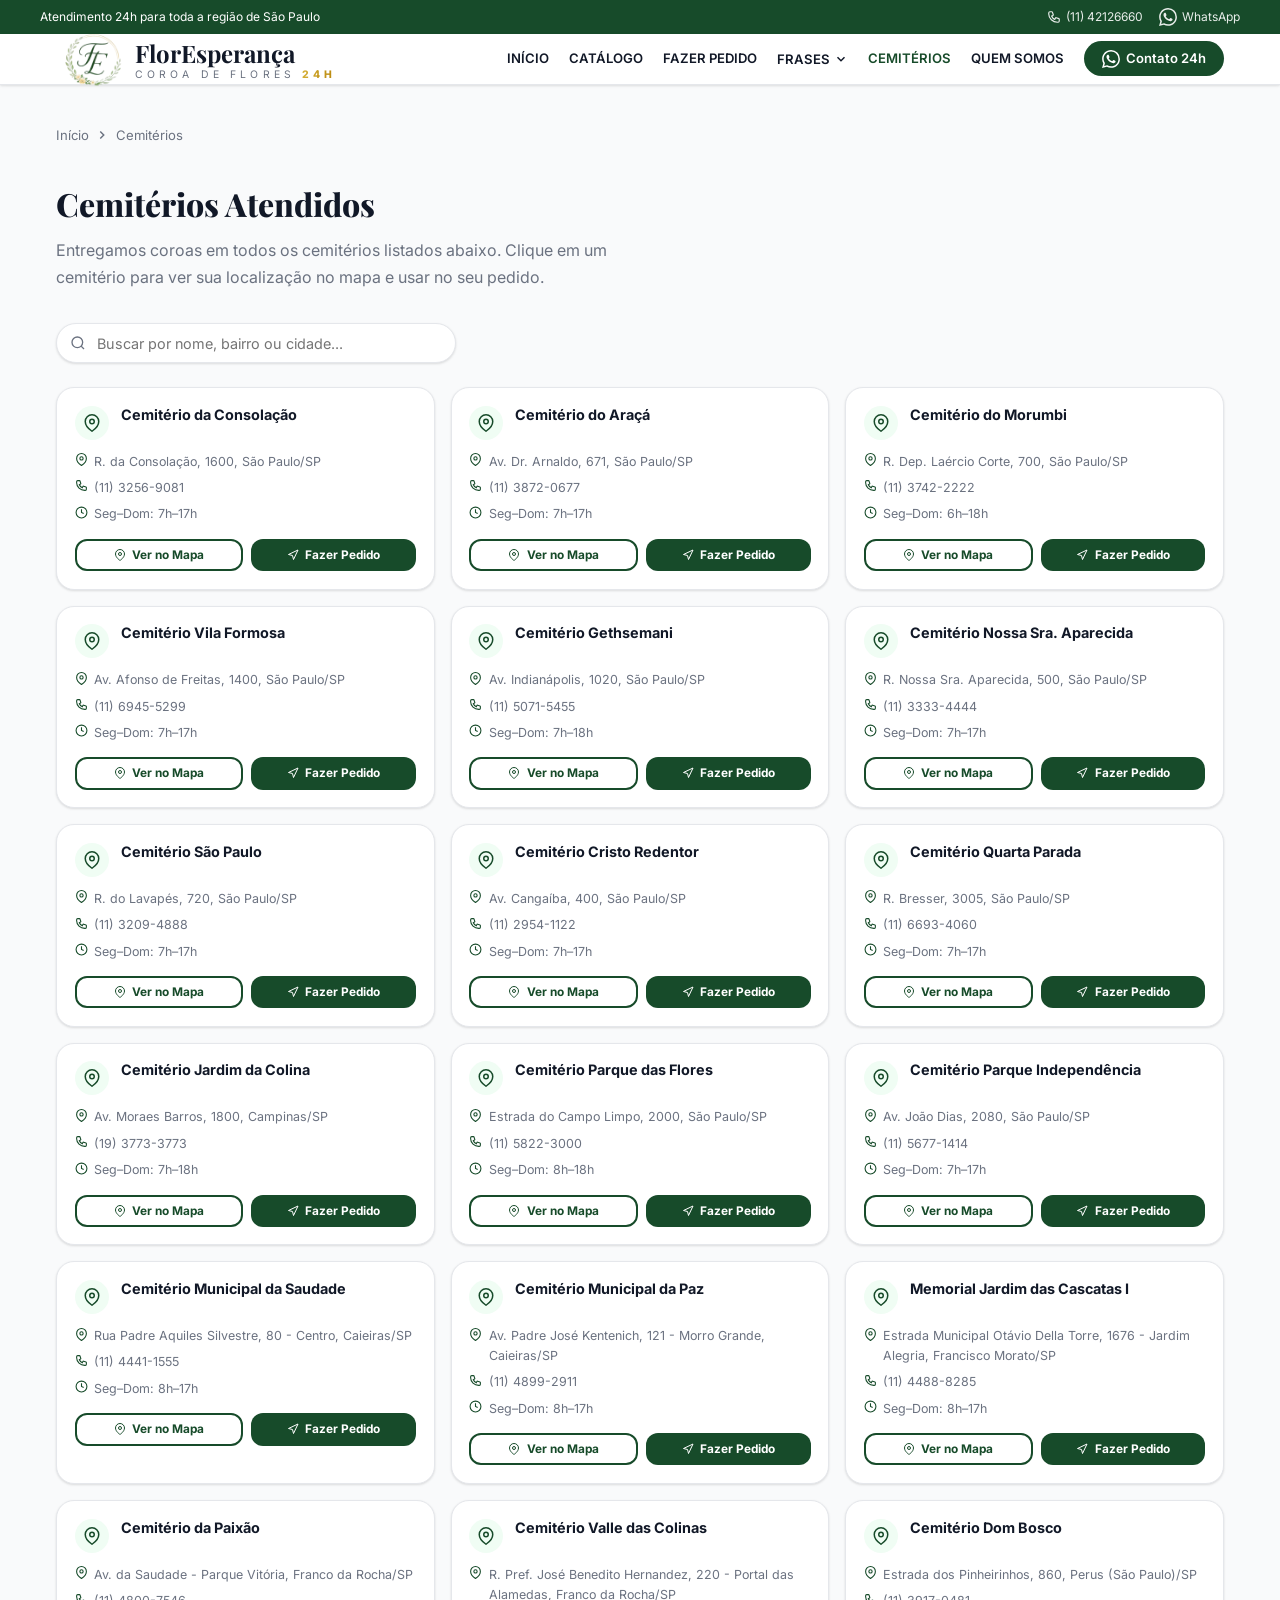
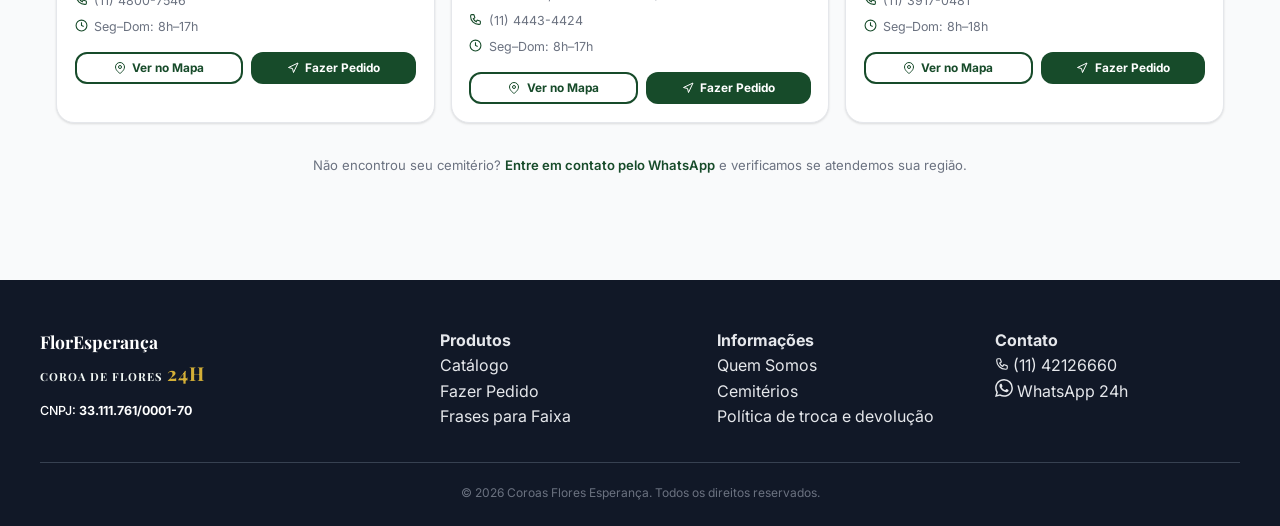
==== commit c7bb9923: "Update WhatsApp contact link in cemiterios.html" ====
--- a/cemiterios.html
+++ b/cemiterios.html
@@ -64,7 +64,7 @@
 
     <p style="text-align:center;color:var(--muted);font-size:.82rem;margin-top:2rem">
       Não encontrou seu cemitério?
-      <a href="https://wa.me/5511999999999" target="_blank" rel="noreferrer" style="color:var(--primary);font-weight:600">Entre em contato pelo WhatsApp</a>
+      <a href="https://wa.me/551142126660?text=Ol%C3%A1!%20Vim%20do%20site%20Coroas%20FlorEsperan%C3%A7a%2024h%20e%20gostaria%20de%20mais%20informa%C3%A7%C3%B5es." target="_blank" rel="noreferrer" style="color:var(--primary);font-weight:600">Entre em contato pelo WhatsApp</a>
       e verificamos se atendemos sua região.
     </p>
   </div>
--- a/css/style.css
+++ b/css/style.css
@@ -3,8 +3,8 @@
 
 /* ─── VARIABLES ───────────────────────────────────────── */
 :root {
-  --primary:     #16a34a;
-  --primary-dk:  #15803d;
+  --primary:     #174b2a;
+  --primary-dk:  #133b23;
   --primary-lt:  #22c55e;
   --primary-bg:  #f0fdf4;
   --primary-br:  #bbf7d0;
@@ -52,6 +52,12 @@
   gap: .5rem;
   flex-wrap: wrap;
 }
+.gold {
+  background: linear-gradient(90deg,  #d4af37, #b8860b);
+  -webkit-background-clip: text;
+  -webkit-text-fill-color: transparent;
+  font-weight: 800;
+}
 .topbar__links { display: flex; gap: 1rem; align-items: center; }
 .topbar__links a { display: flex; align-items: center; gap: .3rem; opacity: .9; }
 .topbar__links a:hover { opacity: 1; text-decoration: underline; }
@@ -66,26 +72,52 @@
   border-bottom: 1px solid var(--border);
   box-shadow: var(--shadow-sm);
 }
+/* --- DEIXAR A FAIXA BRANCA BEM FINA --- */
 .header__inner {
   max-width: 1200px;
   margin: 0 auto;
-  padding: .6rem 1rem;
-  display: flex;
-  align-items: center;
-  justify-content: space-between;
-  gap: 1rem;
+  padding: 0 1rem;
+  height: 50px; /* Altura bem reduzida para a faixa branca */
+  display: flex;
+  align-items: center;
+  justify-content: flex-end; /* Empurra o menu para a direita */
+  position: relative;
 }
 .brand {
+  position: absolute; /* permite mover livremente */
+  left: 20px; /* <-- mexa aqui para mover para esquerda/direita */
+  top: 50%;
+  transform: translateY(-50%);
+  
   display: flex;
   align-items: center;
   gap: .6rem;
   flex-shrink: 0;
 }
-.brand img { width: 42px; height: 42px; transition: transform var(--transition); }
-.brand:hover img { transform: scale(1.08); }
-.brand__text { line-height: 1.25; }
-.brand__name { font-family: var(--font-serif); font-weight: 700; font-size: 1.05rem; color: var(--text); }
-.brand__tagline { font-size: .65rem; color: var(--muted); text-transform: uppercase; letter-spacing: .1em; }
+.brand img { 
+ width: 65px;
+ height: 65px;
+ transition: transform var(--transition); }
+
+.brand:hover img { 
+transform: scale(1.08); 
+}
+
+.brand__text {
+ line-height: 1.25;
+ }
+
+.brand__name { 
+  font-family: var(--font-serif); 
+  font-weight: 700; 
+  font-size: 1.50rem;
+  color: var(--text); }
+
+.brand__tagline { font-size: .65rem; 
+  color: var(--muted); 
+  text-transform: uppercase; 
+  letter-spacing: .4em; }
+
 
 /* Desktop nav */
 .nav-desktop { display: flex; align-items: center; gap: 1.25rem; }
@@ -148,8 +180,9 @@
 .nav-dropdown:hover .frases-mega { opacity: 1; visibility: visible; }
 .frases-mega__header {
   display: flex;
-  justify-content: space-between;
-  align-items: center;
+  justify-content: flex-start;
+  align-items: center;
+   gap: 1rem;
   padding: .75rem 1.25rem;
   background: var(--primary-bg);
   border-bottom: 1px solid var(--border);
@@ -159,7 +192,7 @@
 .frases-mega__grid {
   display: grid;
   grid-template-columns: 1fr 1fr;
-  divide: var(--border);
+  
 }
 .frases-mega__col { padding: .9rem 1.1rem; border-right: 1px solid var(--border); }
 .frases-mega__col:last-child { border-right: none; }
@@ -256,14 +289,71 @@
 .hero {
   background: linear-gradient(135deg, var(--primary), var(--primary-dk));
   color: #fff;
-  padding: 0.5rem 1rem;
+  /* Padding mínimo: apenas o suficiente para o texto não encostar na borda */
+  padding: 0.5rem 1rem; 
   text-align: center;
-}
-.hero__tag { font-size: .72rem; font-weight: 600; text-transform: uppercase; letter-spacing: .15em; color: #a7f3d0; margin-bottom: .75rem; }
-.hero h1 { font-family: var(--font-serif); font-size: clamp(1.8rem, 5vw, 3.2rem); font-weight: 800; margin-bottom: 1rem; line-height: 1.2; max-width: 700px; margin-left: auto; margin-right: auto; }
-.hero p { color: #d1fae5; font-size: 1rem; max-width: 560px; margin: 0 auto 2rem; line-height: 1.7; }
-.hero__actions { display: flex; flex-wrap: wrap; gap: .75rem; justify-content: center; }
-
+  min-height: auto;
+}
+
+.hero__tag { 
+  font-size: 0.65rem; /* Tag menor */
+  font-weight: 700; 
+  text-transform: uppercase; 
+  letter-spacing: .1em; 
+  color: #a7f3d0; 
+  margin-bottom: 0.1rem; /* Quase sem espaço para o título */
+}
+
+.hero h1 {
+  font-family: var(--font-serif);
+  /* Aumentamos o max-width para o título tentar ficar em menos linhas */
+  max-width: 1000px; 
+  font-size: clamp(1.2rem, 5vw, 2.2rem); 
+  font-weight: 800;
+  line-height: 1.1; /* Linhas bem juntas */
+  margin: 0 auto 0.3rem;
+}
+
+.hero p { 
+  color: #d1fae5; 
+  font-size: 0.9rem; 
+  max-width: 850px; /* Mais largo para o texto "subir" e ocupar menos linhas */
+  margin: 0 auto 0.8rem; 
+  line-height: 1.3; 
+}
+
+.hero__actions { 
+  display: flex; 
+  gap: 0.6rem; 
+  justify-content: center;
+  margin-top: -0.2rem; /* Puxa os botões um pouco para cima */
+}
+
+/* Ajuste nos botões para ficarem menores e não forçarem a altura */
+.hero__actions .btn {
+  padding: 0.4rem 1rem;
+  font-size: 0.85rem;
+}
+
+/* No Mobile, onde tudo costuma esticar */
+@media (max-width: 768px) {
+  .hero {
+    padding: 0.6rem 0.5rem;
+  }
+
+  .hero h1 {
+    font-size: 1.1rem;
+    line-height: 1.15;
+    max-width: 95%;
+    margin: 0 auto;
+  }
+
+  .hero p {
+    font-size: 0.85rem;
+    margin-bottom: 0.6rem;
+    line-height: 1.4;
+  }
+}
 /* ─── BUTTONS ─────────────────────────────────────────── */
 .btn {
   display: inline-flex;
@@ -294,14 +384,122 @@
 .btn--lg { padding: .9rem 2rem; font-size: 1rem; }
 
 /* ─── FEATURES BAR ────────────────────────────────────── */
-.features-bar { background: var(--white); border-bottom: 1px solid var(--border); padding: 1.25rem 1rem; box-shadow: var(--shadow-sm); }
-.features-bar__grid { max-width: 1200px; margin: 0 auto; display: grid; grid-template-columns: repeat(4, 1fr); gap: 1rem; }
-.feature-item { display: flex; align-items: center; gap: .75rem; }
-.feature-item__icon { background: var(--primary-bg); padding: .55rem; border-radius: var(--radius-full); color: var(--primary); flex-shrink: 0; display: flex; }
-.feature-item__icon svg { width: 18px; height: 18px; }
-.feature-item strong { font-size: .83rem; display: block; color: var(--text); }
-.feature-item span { font-size: .72rem; color: var(--muted); }
-
+.features-bar { 
+  background: var(--white);
+  border-bottom: 1px solid var(--border); 
+  padding: 0.15rem 1rem; 
+  box-shadow: var(--shadow-sm); 
+}
+
+.features-bar__grid {
+  max-width: 1200px; 
+  margin: 0 auto; 
+  display: grid; 
+  grid-template-columns: repeat(4, 1fr); 
+  gap: 0.2rem; /* Reduzi o espaço entre os 4 blocos */
+}
+
+.feature-item {
+  display: flex; 
+  align-items: center; 
+  gap: 0.25rem; /* APROXIMA O ÍCONE DO TEXTO: Reduzido de .75rem para .25rem */
+}
+
+.feature-item__icon { 
+  background: var(--primary-bg);
+  padding: 0.3rem; /* DIMINUI O CÍRCULO VERDE: Reduzido de .55rem para .3rem */
+  border-radius: var(--radius-full); 
+  color: var(--primary); 
+  flex-shrink: 0; 
+  display: flex; 
+}
+
+.feature-item__icon svg { 
+  width: 23px; /* Ícone levemente menor para não forçar a altura */
+  height: 23px;
+}
+
+.feature-item strong { 
+  font-size: 0.95rem; 
+  display: block;
+  color: var(--text);
+  line-height: 1; /* COLA AS LINHAS: Valor menor que 1 "espreme" o texto */
+  margin-bottom: 0; 
+  letter-spacing: -0.02em; /* Aproxima as letras uma da outra */
+}
+
+.feature-item span { 
+  font-size: 0.88rem; 
+  color: var(--muted);
+  line-height: 1.5; /* COLA AS LINHAS */
+  display: block;
+  margin-top: -1px; /* PUXA O TEXTO PARA CIMA: Elimina qualquer folga restante */
+  
+}
+@media (max-width: 768px) {
+  /* Diminuir a barra inteira no celular */
+  .features-bar { 
+    padding: 0.3rem 0.5rem !important; 
+  }
+
+  /* Faz os itens ficarem mais compactos horizontalmente */
+  .features-bar__grid {
+    gap: 0.4rem !important;
+    display: grid;
+    /* Isso garante que fiquem 2 itens por linha no celular, sem quebrar o layout */
+    grid-template-columns: repeat(2, 1fr); 
+  }
+
+  /* Ajustar o texto para não ocupar espaço demais */
+  .feature-item strong {
+    font-size: 0.75rem !important; /* Letra um pouco menor no celular */
+    line-height: 1.1;
+    word-spacing: 1px; /* No celular, muito espaço entre palavras pode quebrar a linha */
+  }
+
+  .feature-item span {
+    font-size: 0.65rem !important;
+    line-height: 1;
+    word-spacing: 1px;
+  }
+  
+  /* Diminuir o ícone no celular para a barra não esticar */
+  .feature-item__icon {
+    padding: 0.2rem !important;
+  }
+  
+  .feature-item__icon svg {
+    width: 14px !important;
+    height: 14px !important;
+  }
+}
+/* Estilização para o novo campo de horário */
+input[type="time"] {
+    width: 100%;
+    padding: 0.75rem;
+    border: 1px solid var(--border);
+    border-radius: var(--radius-md);
+    font-family: inherit;
+    font-size: 1rem;
+    color: var(--text);
+    background-color: var(--white);
+    outline: none;
+    transition: border-color 0.2s;
+}
+
+input[type="time"]:focus {
+    border-color: var(--primary);
+    box-shadow: 0 0 0 2px var(--primary-bg);
+}
+
+/* Ajuste para o formulário no modo "Pedido" */
+.form-group label {
+    display: block;
+    font-weight: 600;
+    margin-bottom: 0.5rem;
+    font-size: 0.9rem;
+    color: var(--text);
+}
 /* ─── CATALOG ─────────────────────────────────────────── */
 .catalog { max-width: 1200px; margin: 0 auto; padding: 3rem 1rem; }
 .section-title { font-family: var(--font-serif); font-size: 1.8rem; font-weight: 800; color: var(--text); margin-bottom: .4rem; text-align: center; }
@@ -775,3 +973,55 @@
   .hero__actions { flex-direction: column; align-items: center; }
   .product-price__main { font-size: 1.8rem; }
 }
+.features {
+  display: grid;
+  grid-template-columns: repeat(4, 1fr);
+  gap: 1rem;
+}
+
+@media (max-width: 768px) {
+  .features {
+    grid-template-columns: repeat(2, 1fr);
+  }
+}@media (max-width: 768px) {
+  .hero {
+    padding: 1rem 0.8rem;
+  }
+
+  .hero h1 {
+    font-size: clamp(1.4rem, 6vw, 2rem);
+    line-height: 1.2;
+  }
+
+  .hero p {
+    font-size: 0.9rem;
+    max-width: 100%;
+  }
+}@media (max-width: 768px) {
+  .header__inner {
+    position: relative;
+    min-height: 60px;
+    align-items: center;
+  }
+}@media (max-width: 768px) {
+  .brand {
+    position: relative;
+    left: 0;
+    top: 0;
+    transform: none;
+  }
+
+  .header__inner {
+    height: auto;
+    min-height: 60px;
+    justify-content: space-between;
+    align-items: center;
+  }
+}@media (max-width: 768px) {
+  .brand {
+    position: relative;
+    left: 0;
+    top: 0;
+    transform: none;
+  }
+}
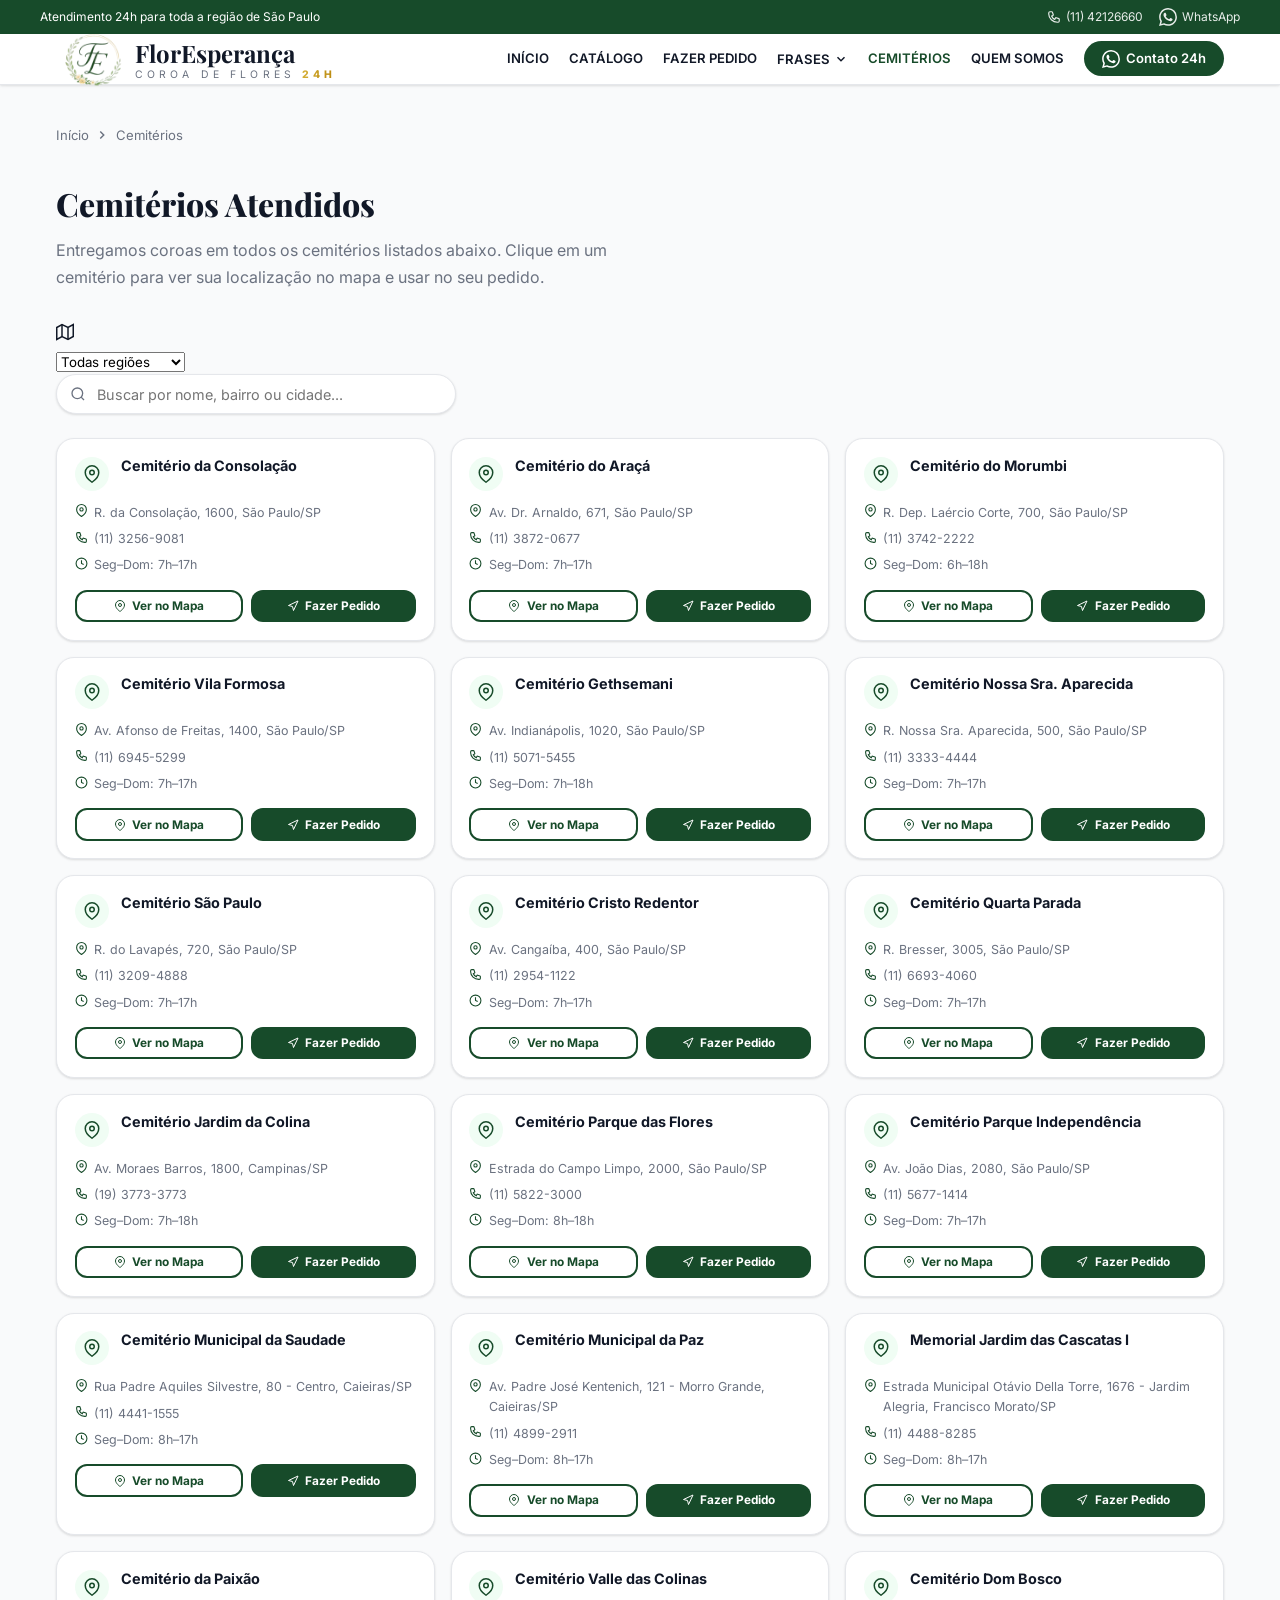
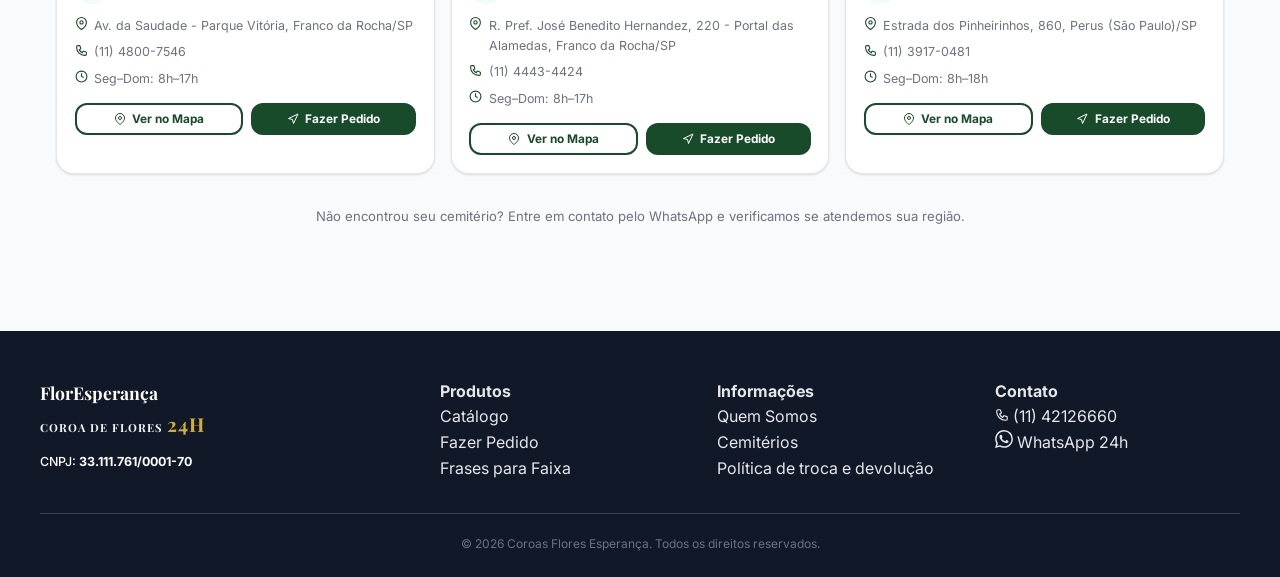
==== commit d66afdd1: "Add region selector and update cemetery search" ====
--- a/cemiterios.html
+++ b/cemiterios.html
@@ -55,6 +55,32 @@
       </div>
     </div>
 
+    <!-- Seletor de Região -->
+   <div class="region-selector">
+  <div class="region-icon">
+    <svg width="18" height="18" viewBox="0 0 24 24" fill="none" stroke="currentColor" stroke-width="2">
+      <polygon points="1 6 1 22 8 18 16 22 23 18 23 2 16 6 8 2 1 6"></polygon>
+      <line x1="8" y1="2" x2="8" y2="18"></line>
+      <line x1="16" y1="6" x2="16" y2="22"></line>
+    </svg>
+  </div>
+
+  <select id="regionFilter" class="region-select">
+    <option value="">Todas regiões</option>
+    <option value="São Paulo">São Paulo</option>
+    <option value="Osasco">Osasco</option>
+    <option value="Carapicuíba">Carapicuíba</option>
+    <option value="Barueri">Barueri</option>
+    <option value="Caieiras">Caieiras</option>
+    <option value="Franco da Rocha">Franco da Rocha</option>
+    <option value="Mairiporã">Mairiporã</option>
+    <option value="Jundiaí">Jundiaí</option>
+    <option value="Santo André">Santo André</option>
+    <option value="São Bernardo do Campo">São Bernardo</option>
+    <option value="São Caetano do Sul">São Caetano</option>
+  </select>
+</div>
+
     <div class="search-wrap" style="max-width:400px;margin-left:0;margin-bottom:1.5rem">
       <svg viewBox="0 0 24 24" fill="none" stroke="currentColor" stroke-width="2"><circle cx="11" cy="11" r="8"/><line x1="21" y1="21" x2="16.65" y2="16.65"/></svg>
       <input class="search-input" id="cemSearch" type="text" placeholder="Buscar por nome, bairro ou cidade..."/>
@@ -64,7 +90,10 @@
 
     <p style="text-align:center;color:var(--muted);font-size:.82rem;margin-top:2rem">
       Não encontrou seu cemitério?
-      <a href="https://wa.me/551142126660?text=Ol%C3%A1!%20Vim%20do%20site%20Coroas%20FlorEsperan%C3%A7a%2024h%20e%20gostaria%20de%20mais%20informa%C3%A7%C3%B5es." target="_blank" rel="noreferrer" style="color:var(--primary);font-weight:600">Entre em contato pelo WhatsApp</a>
+      <a href="https://wa.me/551142126660?text=Ol%C3%A1!%20Vim%20do%20site%20Coroas%20FlorEsperan%C3%A7a%2024h%20e%20gostaria%20de%20mais%20informa%C3%A7%C3%B5es."
+         target="_blank" rel="noreferrer">
+         Entre em contato pelo WhatsApp
+      </a>
       e verificamos se atendemos sua região.
     </p>
   </div>
@@ -77,15 +106,31 @@
 <script>
   let selectedCem = null;
   let searchQ = '';
+  let selectedRegion = '';
 
   function renderCems() {
-    const base = getBase();
-    const q = searchQ.toLowerCase();
-    const filtered = CEMETERIES.filter(c =>
-      c.name.toLowerCase().includes(q) || c.address.toLowerCase().includes(q) || c.city.toLowerCase().includes(q)
-    );
+    const q = searchQ.toLowerCase().trim();
+    const region = selectedRegion;
+
+    const filtered = CEMETERIES.filter(c => {
+      const matchSearch = 
+        c.name.toLowerCase().includes(q) || 
+        c.address.toLowerCase().includes(q) || 
+        c.city.toLowerCase().includes(q);
+
+      const matchRegion = !region || 
+        c.city.toLowerCase().includes(region.toLowerCase());
+
+      return matchSearch && matchRegion;
+    });
+
     const grid = document.getElementById('cemGrid');
-    if (!filtered.length) { grid.innerHTML = `<p style="grid-column:1/-1;text-align:center;padding:3rem;color:var(--muted)">Nenhum cemitério encontrado.</p>`; return; }
+    
+    if (!filtered.length) { 
+      grid.innerHTML = `<p style="grid-column:1/-1;text-align:center;padding:3rem;color:var(--muted)">Nenhum cemitério encontrado.</p>`; 
+      return; 
+    }
+
     grid.innerHTML = filtered.map(c => `
       <div class="cem-card${selectedCem===c.id?' selected':''}" data-id="${c.id}">
         <div class="cem-card__top">
@@ -111,21 +156,27 @@
     `).join('');
   }
 
-  function cemLabel(c) { return `${c.name} - ${c.address}, ${c.city}/${c.state}`; }
+  function cemLabel(c) { 
+    return `${c.name} - ${c.address}, ${c.city}/${c.state}`; 
+  }
 
   function selectCem(id, e) {
     if (e) e.stopPropagation();
     const c = CEMETERIES.find(x => x.id === id);
     if (!c) return;
+    
     selectedCem = id;
     document.getElementById('mapName').textContent = c.name;
     document.getElementById('mapAddr').textContent = `${c.address}, ${c.city}/${c.state}`;
     document.getElementById('mapIframe').src = `https://maps.google.com/maps?q=${encodeURIComponent(c.mapQuery)}&output=embed&z=15`;
+    
     const base = getBase();
     const orderUrl = `${base}pedido.html?cemiterio=${encodeURIComponent(cemLabel(c))}`;
+    
     document.getElementById('mapOrderBtn').onclick = () => window.location.href = orderUrl;
     document.getElementById('mapOrderBtn2').onclick = () => window.location.href = orderUrl;
     document.getElementById('mapGoogleBtn').href = `https://www.google.com/maps/search/?api=1&query=${encodeURIComponent(c.mapQuery)}`;
+    
     document.getElementById('mapPanel').classList.remove('hidden');
     document.getElementById('mapOrderBtn').style.display = '';
     window.scrollTo({ top: 0, behavior: 'smooth' });
@@ -146,14 +197,30 @@
     renderCems();
   }
 
+  // Event Listeners
+ document.addEventListener('DOMContentLoaded', () => {
+
+  document.getElementById('breadHome').href = getBase() + 'index.html';
+
   document.getElementById('cemSearch').addEventListener('input', e => {
     searchQ = e.target.value;
     renderCems();
   });
 
+  document.getElementById('regionFilter').addEventListener('change', e => {
+    selectedRegion = e.target.value;
+    renderCems();
+  });
+
   document.getElementById('cemGrid').addEventListener('click', e => {
     const card = e.target.closest('.cem-card');
-    if (card && !e.target.closest('button')) selectCem(+card.dataset.id);
+    if (card && !e.target.closest('button')) {
+      selectCem(+card.dataset.id);
+    }
+  });
+
+  renderCems();
+
   });
 
   document.addEventListener('DOMContentLoaded', () => {
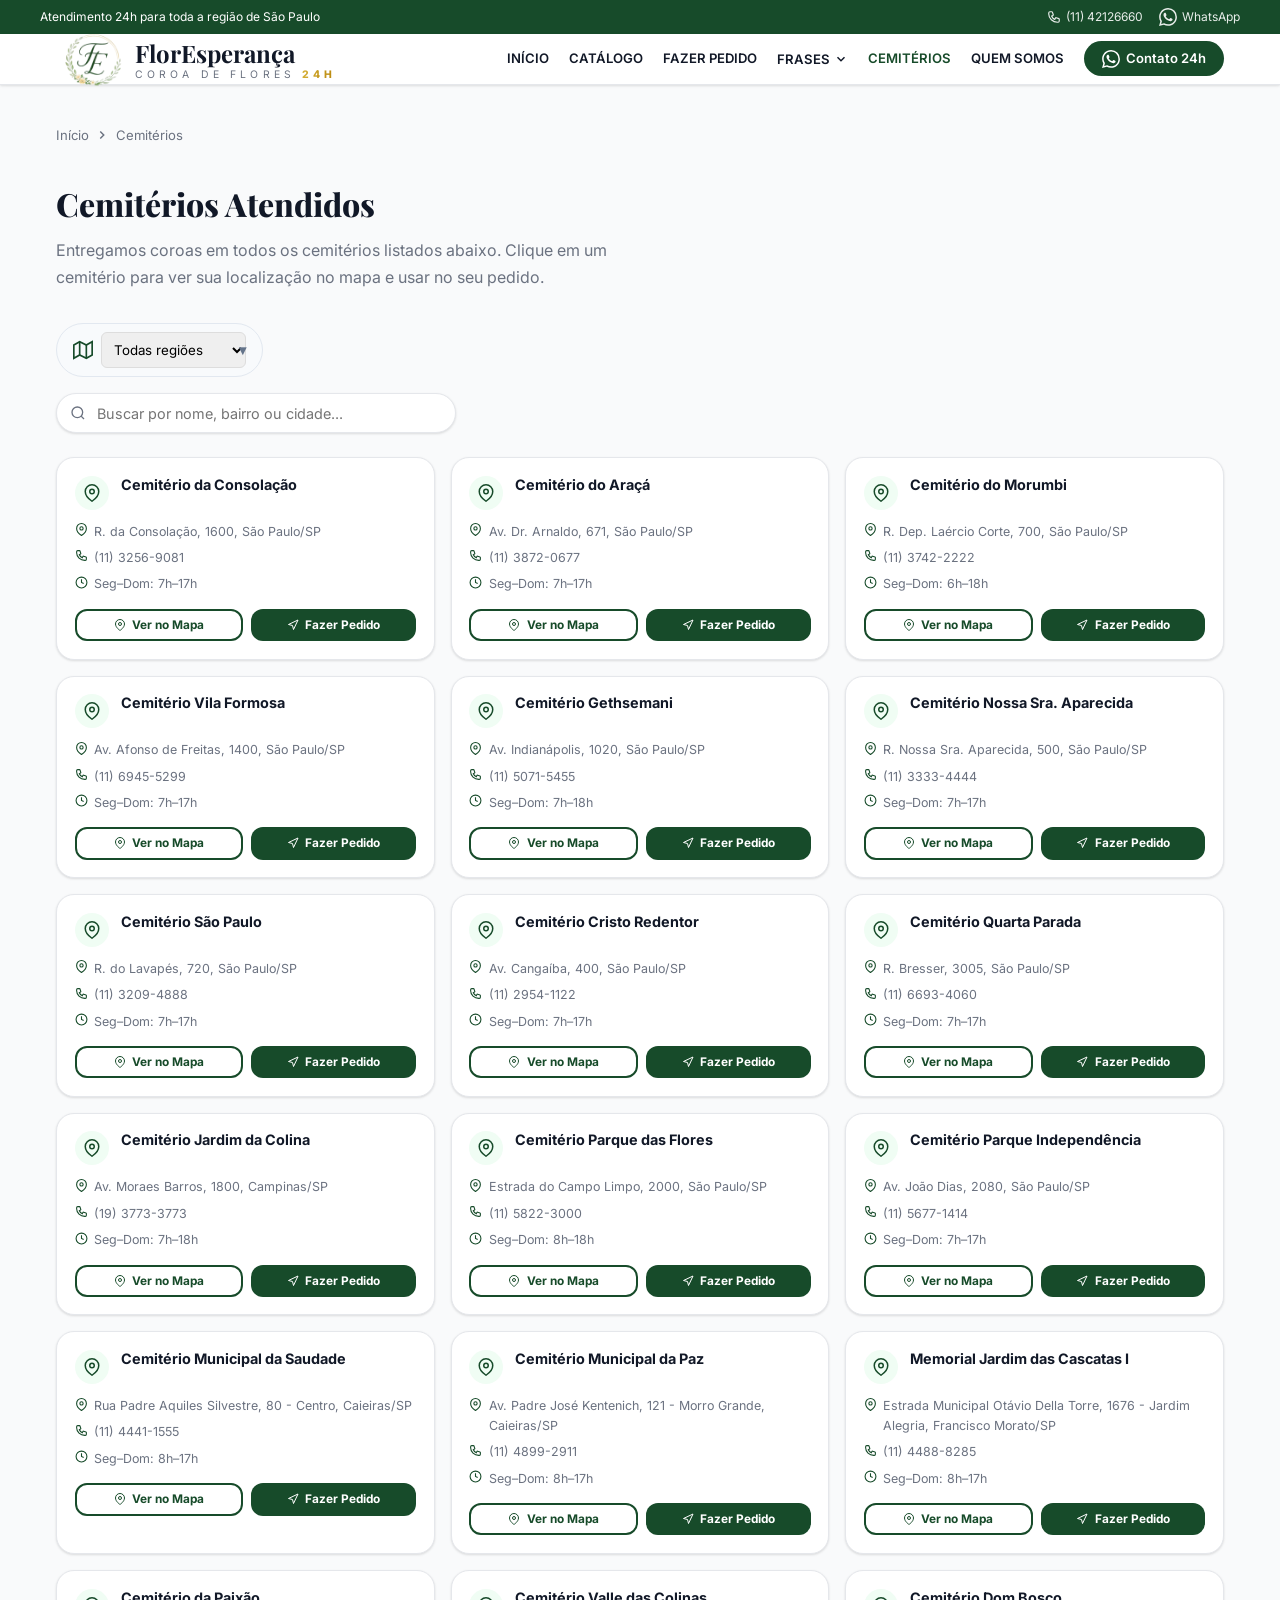
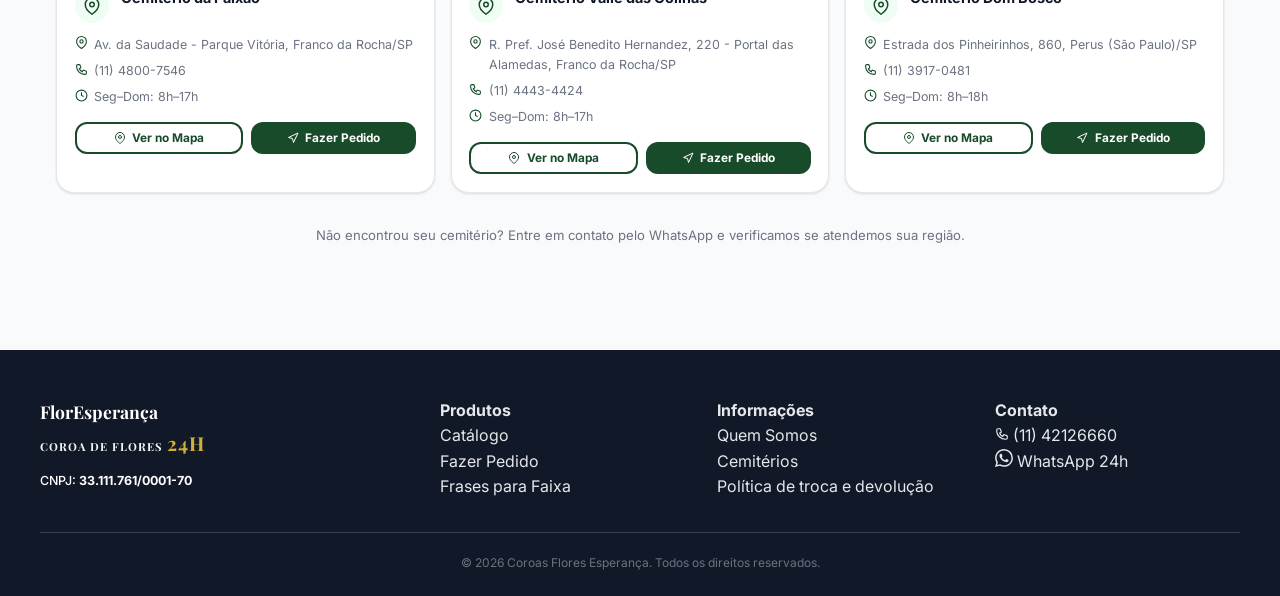
==== commit 2e3c3b49: "Update cemiterios.html" ====
--- a/cemiterios.html
+++ b/cemiterios.html
@@ -56,30 +56,25 @@
     </div>
 
     <!-- Seletor de Região -->
-   <div class="region-selector">
-  <div class="region-icon">
-    <svg width="18" height="18" viewBox="0 0 24 24" fill="none" stroke="currentColor" stroke-width="2">
-      <polygon points="1 6 1 22 8 18 16 22 23 18 23 2 16 6 8 2 1 6"></polygon>
-      <line x1="8" y1="2" x2="8" y2="18"></line>
-      <line x1="16" y1="6" x2="16" y2="22"></line>
-    </svg>
-  </div>
-
-  <select id="regionFilter" class="region-select">
-    <option value="">Todas regiões</option>
-    <option value="São Paulo">São Paulo</option>
-    <option value="Osasco">Osasco</option>
-    <option value="Carapicuíba">Carapicuíba</option>
-    <option value="Barueri">Barueri</option>
-    <option value="Caieiras">Caieiras</option>
-    <option value="Franco da Rocha">Franco da Rocha</option>
-    <option value="Mairiporã">Mairiporã</option>
-    <option value="Jundiaí">Jundiaí</option>
-    <option value="Santo André">Santo André</option>
-    <option value="São Bernardo do Campo">São Bernardo</option>
-    <option value="São Caetano do Sul">São Caetano</option>
-  </select>
-</div>
+    <div class="region-selector" style="margin-bottom: 1rem; display: flex; align-items: center; gap: 8px;">
+      <div style="color: var(--primary); display: flex; align-items: center;">
+        <svg width="20" height="20" viewBox="0 0 24 24" fill="none" stroke="currentColor" stroke-width="2"><polygon points="1 6 1 22 8 18 16 22 23 18 23 2 16 6 8 2 1 6"></polygon><line x1="8" y1="2" x2="8" y2="18"></line><line x1="16" y1="6" x2="16" y2="22"></line></svg>
+      </div>
+      <select id="regionFilter" style="padding: 8px; border-radius: 6px; border: 1px solid #ddd; font-family: inherit; outline: none; cursor: pointer;">
+        <option value="">Todas regiões</option>
+        <option value="São Paulo">São Paulo</option>
+        <option value="Osasco">Osasco</option>
+        <option value="Carapicuíba">Carapicuíba</option>
+        <option value="Barueri">Barueri</option>
+        <option value="Caieiras">Caieiras</option>
+        <option value="Franco da Rocha">Franco da Rocha</option>
+        <option value="Mairiporã">Mairiporã</option>
+        <option value="Jundiaí">Jundiaí</option>
+        <option value="Santo André">Santo André</option>
+        <option value="São Bernardo do Campo">São Bernardo</option>
+        <option value="São Caetano do Sul">São Caetano</option>
+      </select>
+    </div>
 
     <div class="search-wrap" style="max-width:400px;margin-left:0;margin-bottom:1.5rem">
       <svg viewBox="0 0 24 24" fill="none" stroke="currentColor" stroke-width="2"><circle cx="11" cy="11" r="8"/><line x1="21" y1="21" x2="16.65" y2="16.65"/></svg>
@@ -198,10 +193,6 @@
   }
 
   // Event Listeners
- document.addEventListener('DOMContentLoaded', () => {
-
-  document.getElementById('breadHome').href = getBase() + 'index.html';
-
   document.getElementById('cemSearch').addEventListener('input', e => {
     searchQ = e.target.value;
     renderCems();
@@ -219,10 +210,6 @@
     }
   });
 
-  renderCems();
-
-  });
-
   document.addEventListener('DOMContentLoaded', () => {
     document.getElementById('breadHome').href = getBase() + 'index.html';
     renderCems();
--- a/css/style.css
+++ b/css/style.css
@@ -1025,3 +1025,58 @@
     transform: none;
   }
 }
+.region-selector {
+  display: inline-flex;
+  align-items: center;
+  gap: 10px;
+  background: #f8fafc;
+  border: 1px solid #e2e8f0;
+  padding: 8px 16px;           /* aumentei um pouco o padding */
+  border-radius: 100px;
+  transition: all 0.2s ease;
+  position: relative;          /* importante para a seta */
+  max-width: fit-content;
+}
+
+.region-selector:hover {
+  border-color: #095523;
+  box-shadow: 0 4px 12px rgba(9, 85, 35, 0.1); /* sombra mais suave e com cor da marca */
+}
+
+.region-icon {
+  color: var(--primary);
+  display: flex;
+  align-items: center;
+}
+
+/* Select */
+.region-select {
+  border: none;
+  background: transparent;
+  font-size: 1rem;           /* corrigido: era 1.rem (inválido) */
+  font-family: inherit;
+  color: #1e293b;
+  cursor: pointer;
+  outline: none;
+  appearance: none;
+  padding-right: 28px;       /* espaço para a seta */
+}
+
+/* Seta personalizada */
+.region-selector::after {
+  content: "▾";
+  position: absolute;
+  right: 16px;
+  top: 50%;
+  transform: translateY(-50%);
+  font-size: 14px;
+  color: #64748b;
+  pointer-events: none;
+  font-weight: bold;
+}
+
+/* Focus state (importante para acessibilidade) */
+.region-selector:focus-within {
+  border-color: #095523;
+  box-shadow: 0 0 0 3px rgba(9, 85, 35, 0.15);
+}
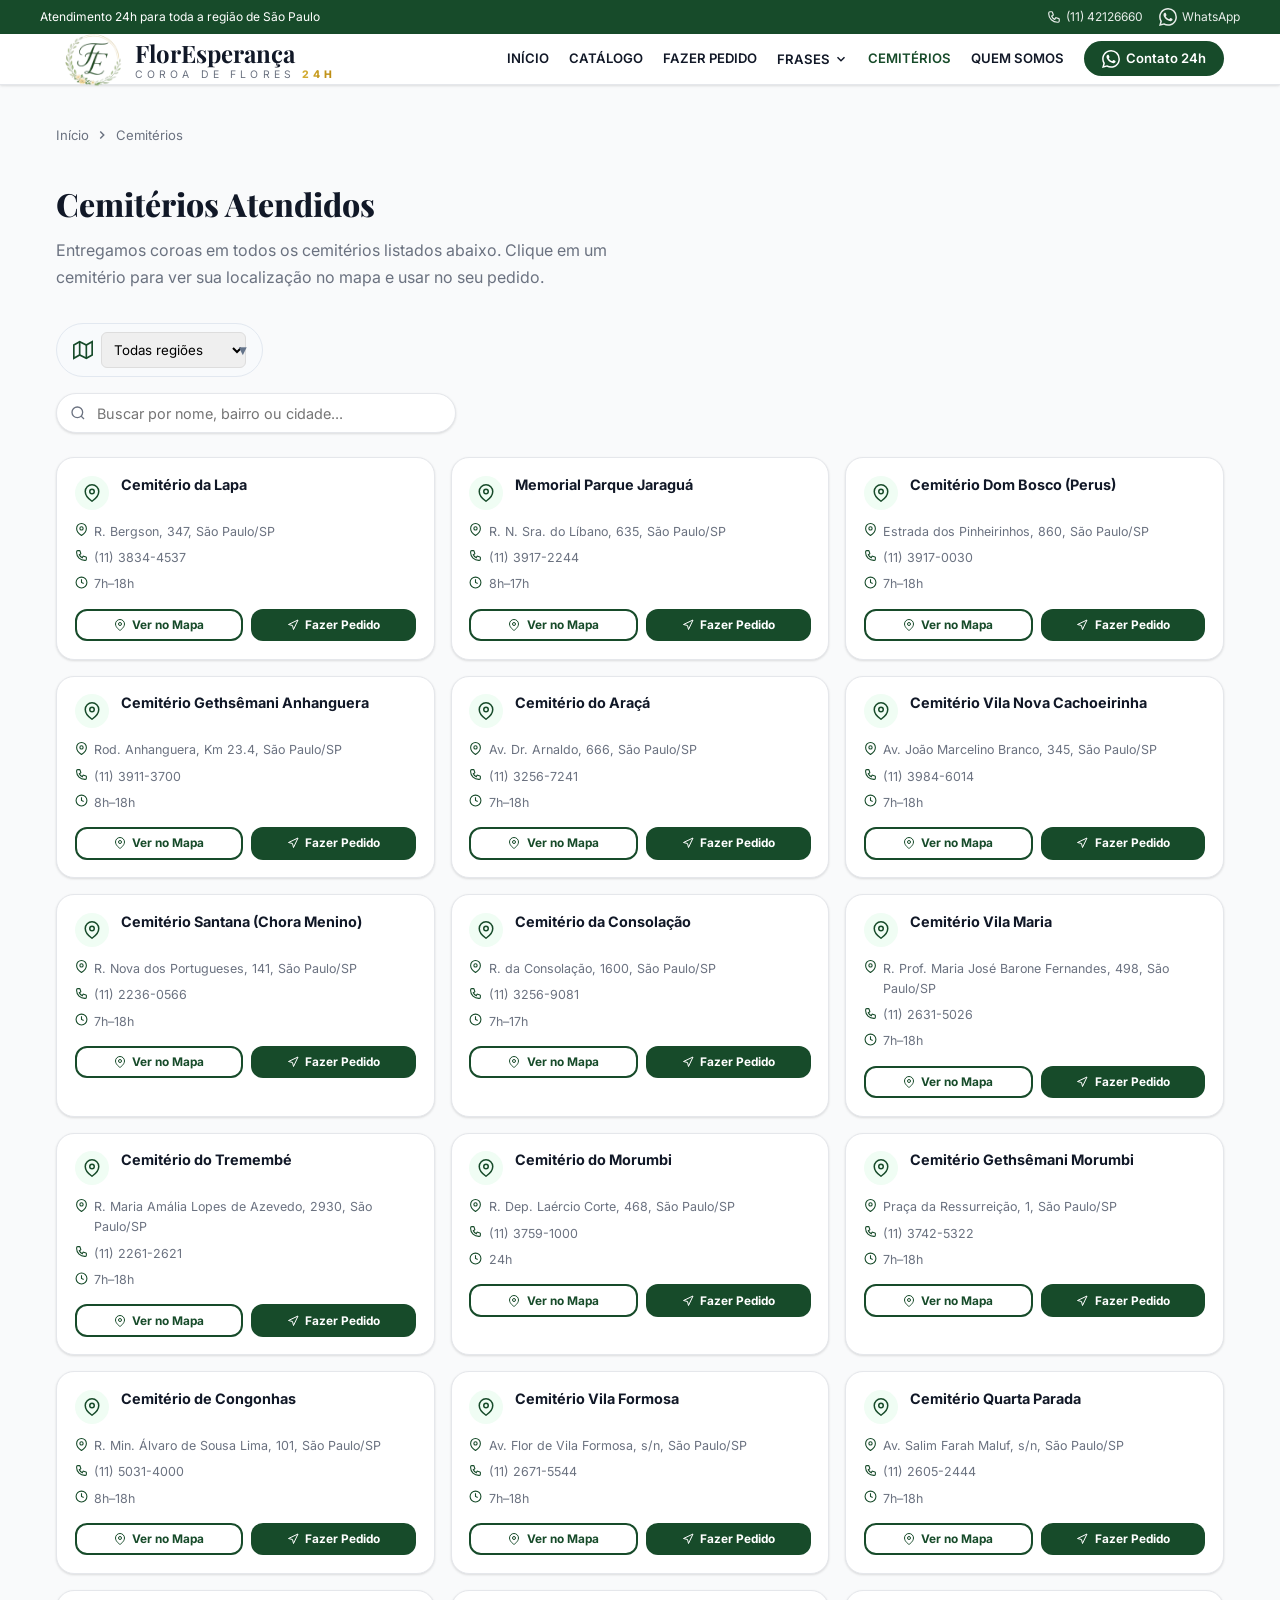
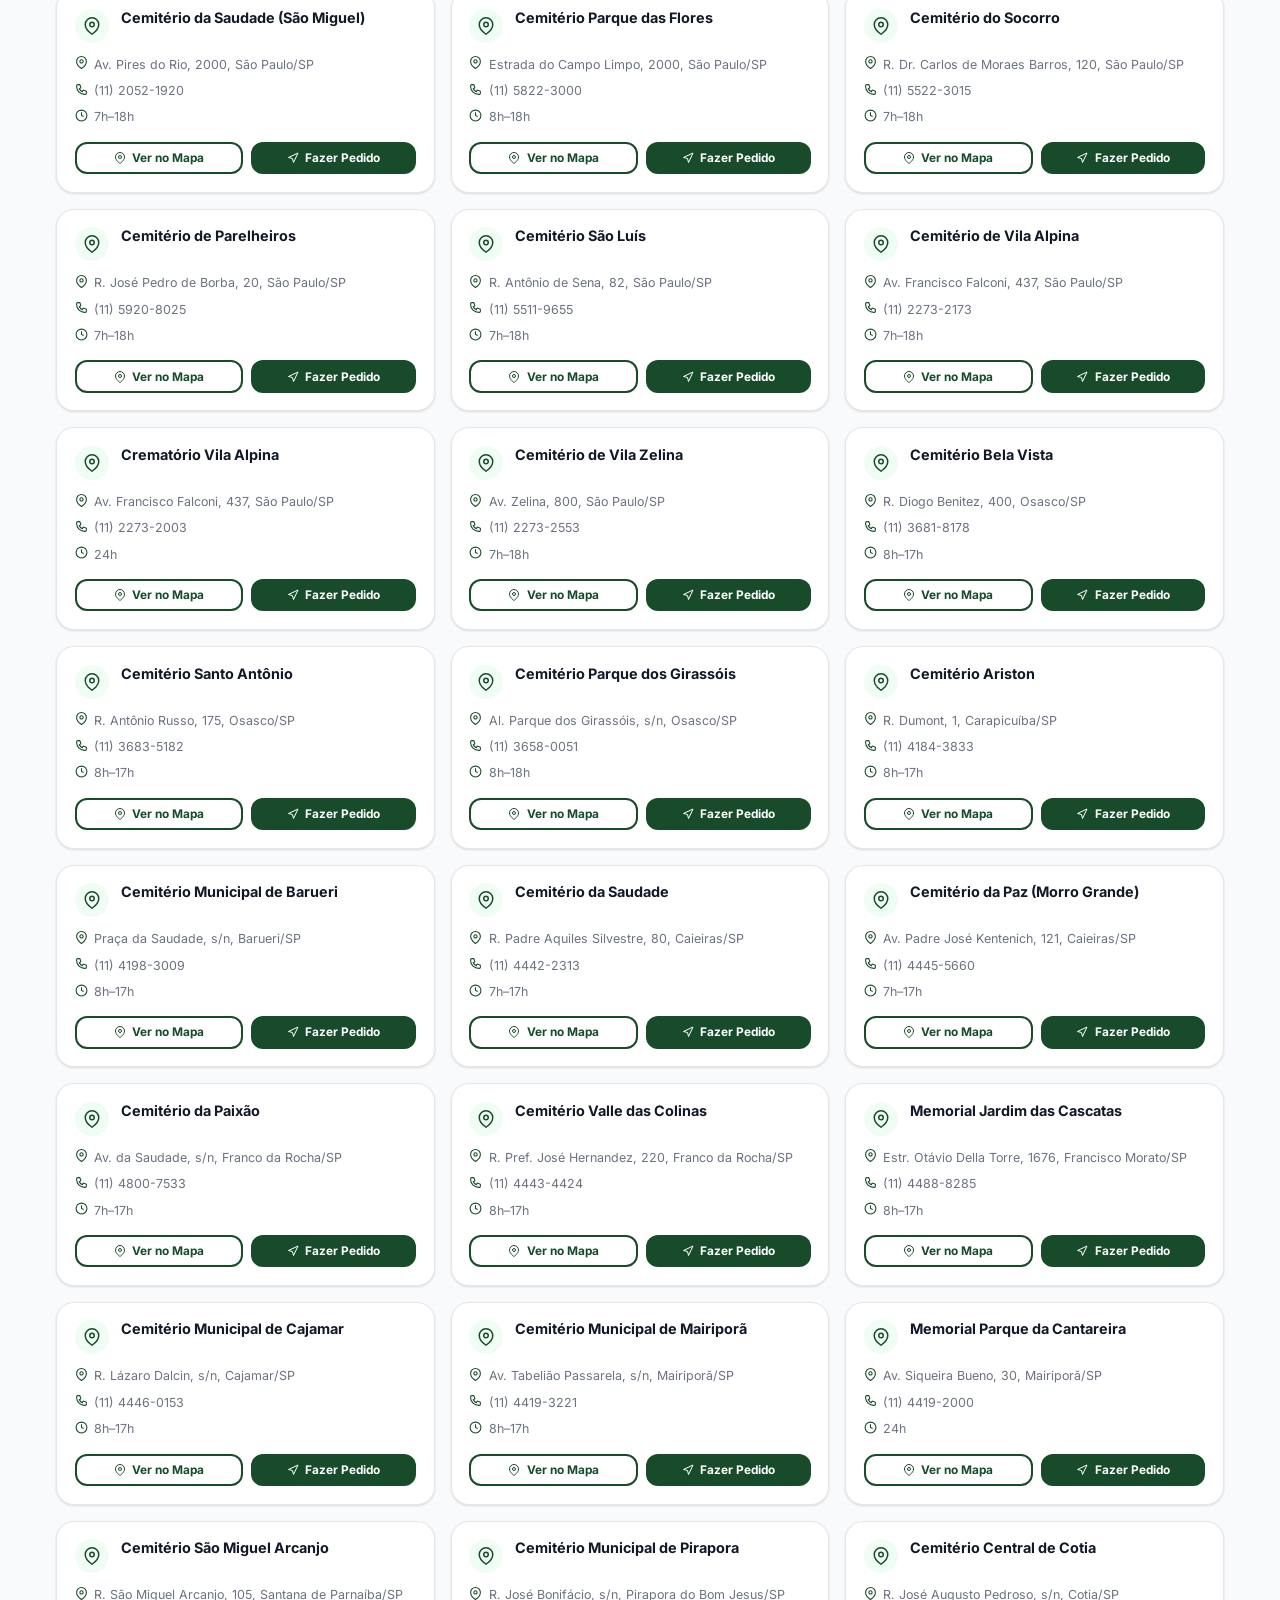
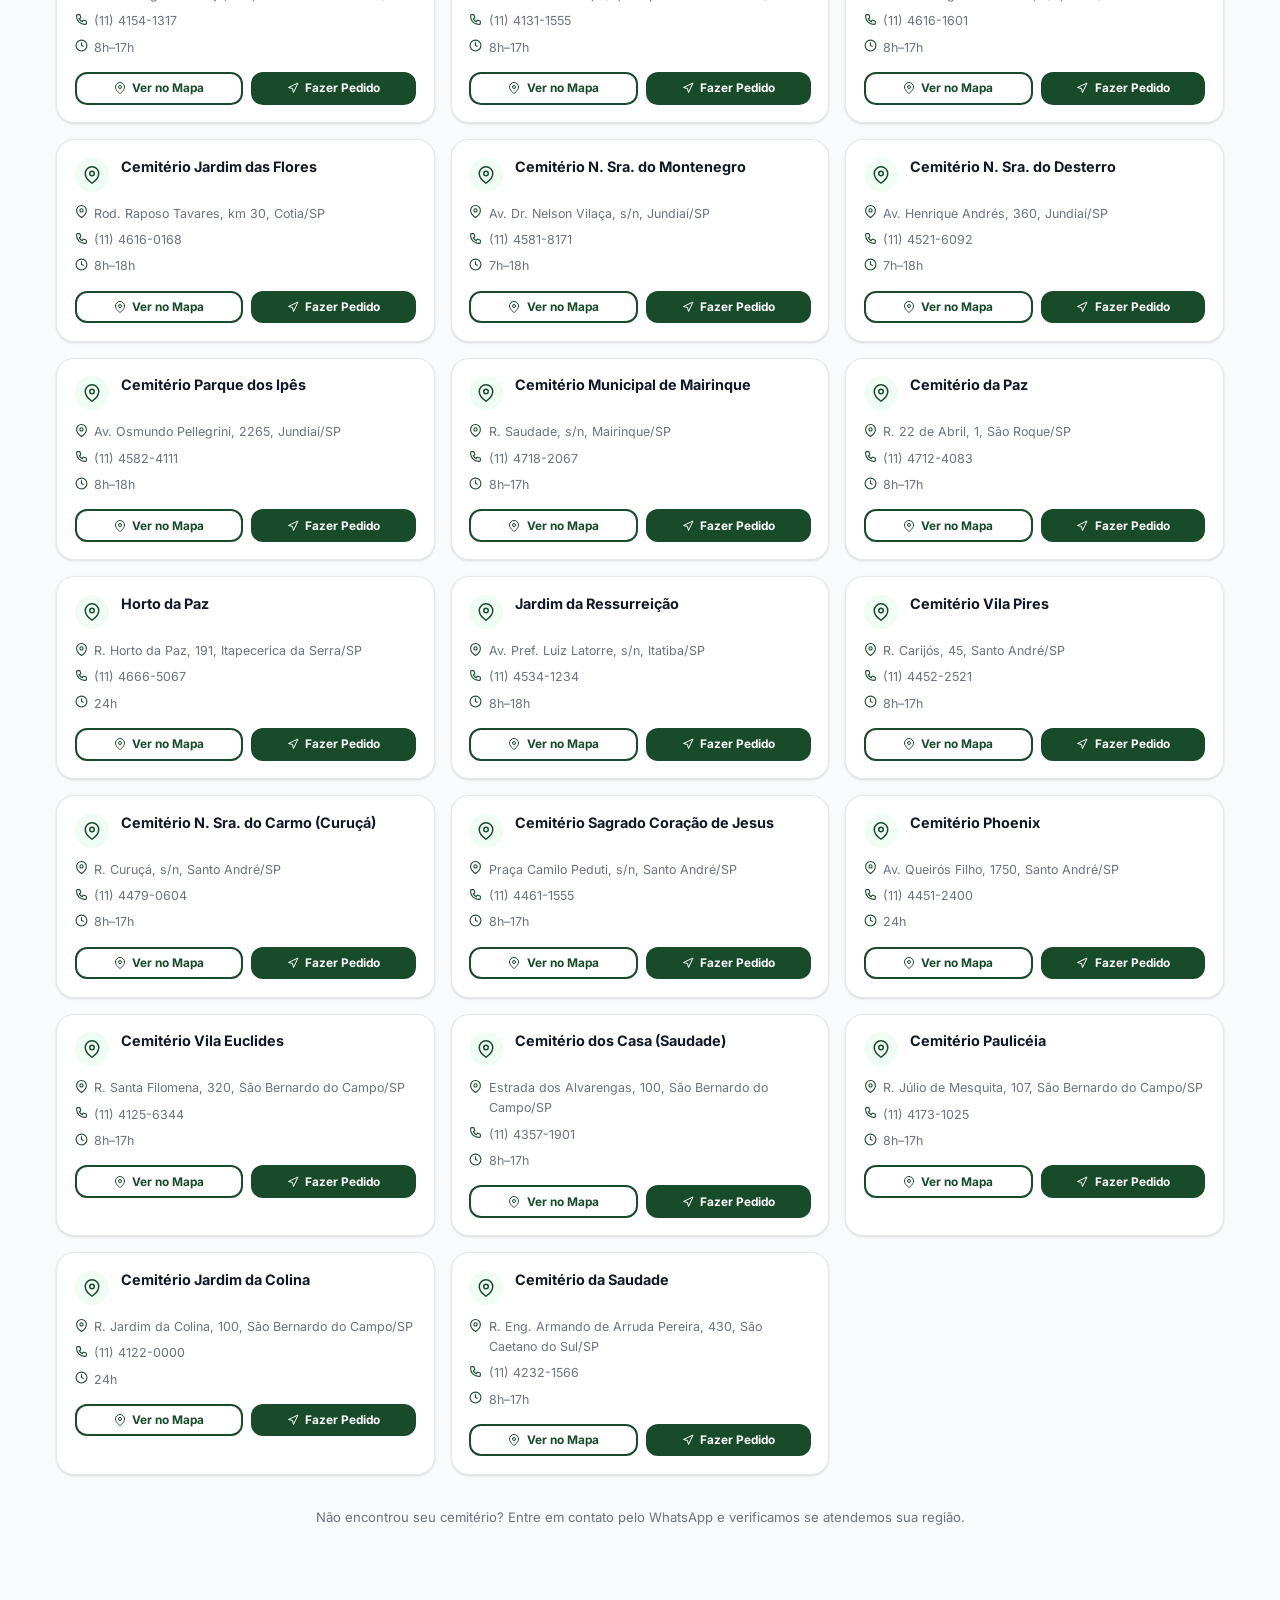
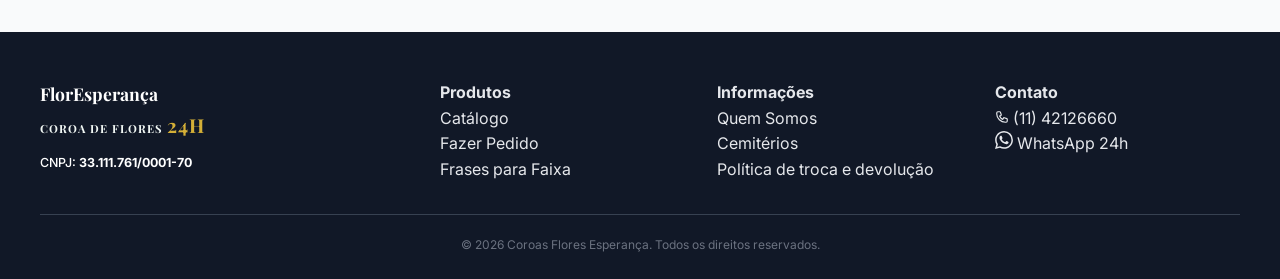
==== commit ccedd031: "Update cemiterios.html" ====
--- a/cemiterios.html
+++ b/cemiterios.html
@@ -85,7 +85,7 @@
 
     <p style="text-align:center;color:var(--muted);font-size:.82rem;margin-top:2rem">
       Não encontrou seu cemitério?
-      <a href="https://wa.me/551142126660?text=Ol%C3%A1!%20Vim%20do%20site%20Coroas%20FlorEsperan%C3%A7a%2024h%20e%20gostaria%20de%20mais%20informa%C3%A7%C3%B5es."
+      <a href="https://wa.me/551142126660?text=Olá%20Tenho%20interesse%20em%20Coroas.%20Poderia%20me%20ajudar%20com%20o%20pedido?" 
          target="_blank" rel="noreferrer">
          Entre em contato pelo WhatsApp
       </a>
--- a/css/style.css
+++ b/css/style.css
@@ -1079,4 +1079,45 @@
 .region-selector:focus-within {
   border-color: #095523;
   box-shadow: 0 0 0 3px rgba(9, 85, 35, 0.15);
-}
+}/* ==================== RESPONSIVIDADE - CELULAR ==================== */
+@media (max-width: 768px) {
+  .filters-row {
+    flex-direction: column;     /* Empilha verticalmente */
+    align-items: stretch;       /* ocupa toda largura */
+    gap: 12px;
+  }
+
+  .region-selector {
+    min-width: auto;
+    width: 100%;                /* ocupa toda largura no celular */
+    justify-content: space-between;
+    padding: 12px 16px;
+  }
+
+  .region-select {
+    font-size: 1rem;
+    min-width: auto;
+    flex: 1;
+  }
+
+  .search-wrap {
+    min-width: auto;
+    width: 100%;
+  }
+
+  .search-input {
+    padding: 14px 16px 14px 48px;   /* um pouco mais confortável no toque */
+    font-size: 1rem;
+  }
+}
+
+/* Celulares muito pequenos */
+@media (max-width: 480px) {
+  .region-selector {
+    padding: 11px 14px;
+  }
+  
+  .region-selector::after {
+    right: 14px;
+  }
+}
